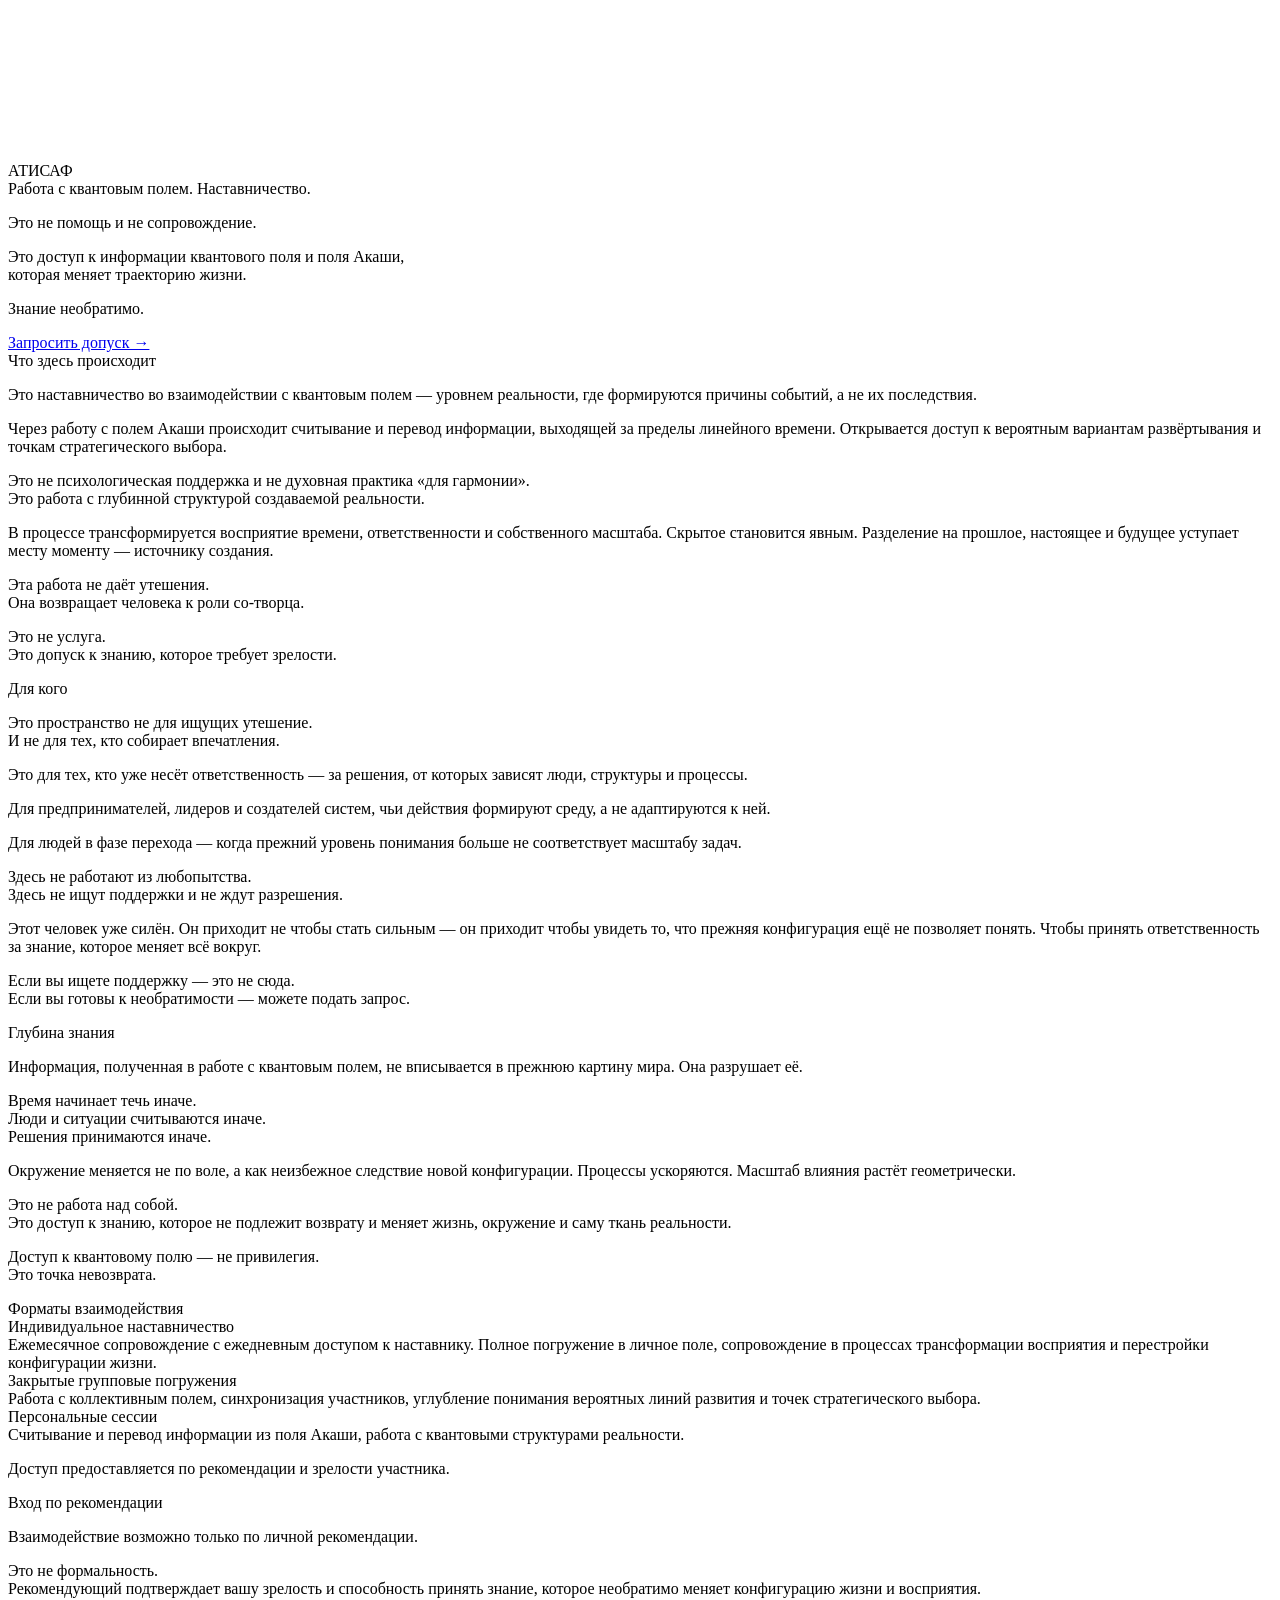
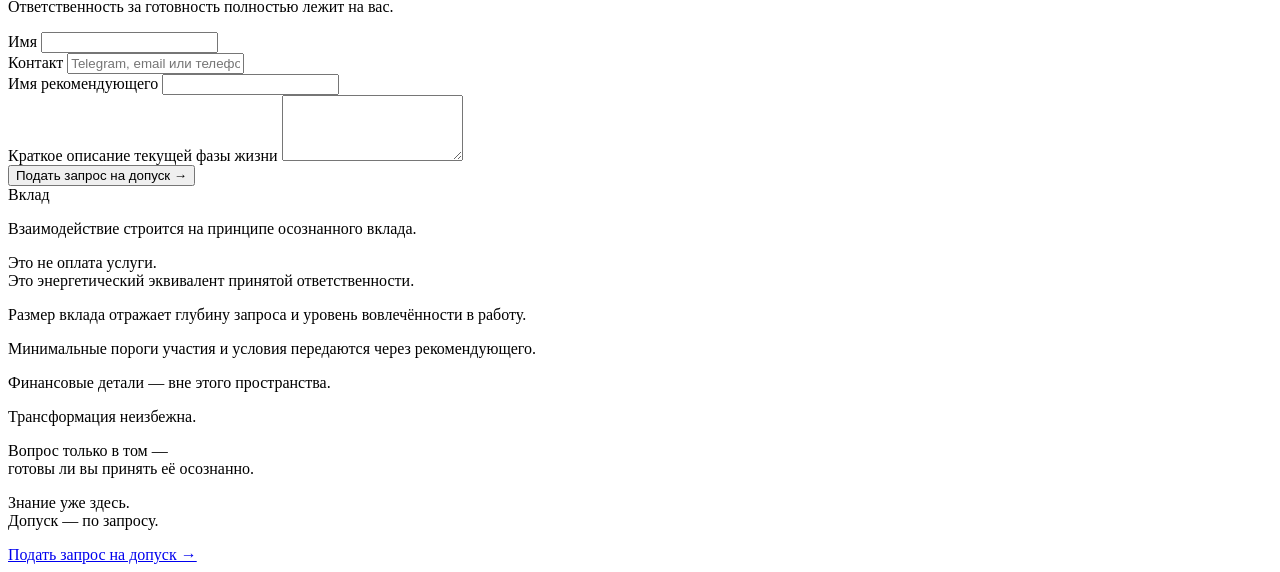
==== index.html @ 2b1f029d "Remove outdated form comment; add .gitignore to exclude CLAUDE.md, .env, config.json from repository" ====
<!DOCTYPE html>
<html lang="ru">
<head>
    <meta charset="UTF-8">
    <meta name="viewport" content="width=device-width, initial-scale=1.0">
    <meta name="description" content="Наставничество в работе с квантовым полем и полем Акаши. Квантовое сознание, трансформация личности, стратегическое наставничество. Вход по рекомендации.">
    <meta name="keywords" content="квантовое поле, поле Акаши, духовное наставничество, квантовое сознание, трансформация личности, работа с квантовой информацией">
    <meta property="og:title" content="Атисаф — Работа с квантовым полем">
    <meta property="og:description" content="Наставничество во взаимодействии с квантовым полем. Доступ к информации, которая меняет траекторию жизни. Вход по рекомендации.">
    <title>Атисаф — Работа с квантовым полем. Наставничество.</title>
    <link rel="preconnect" href="https://fonts.googleapis.com">
    <link rel="preconnect" href="https://fonts.gstatic.com" crossorigin>
    <link href="https://fonts.googleapis.com/css2?family=Cormorant+Garant:ital,wght@0,300;0,400;1,300;1,400&family=Inter:wght@300;400&display=swap" rel="stylesheet">
    <link rel="stylesheet" href="style.css">
</head>
<body>

    <!-- ══════════════════════════════════════
         СЕКЦИЯ 0: HERO
    ══════════════════════════════════════ -->
    <section id="hero">
        <canvas id="particles-canvas"></canvas>
        <div class="hero-inner">
            <div class="hero-brand fade-in">АТИСАФ</div>
            <div class="hero-tagline fade-in delay-1">Работа с квантовым полем. Наставничество.</div>
            <div class="hero-body fade-in delay-2">
                <p>Это не помощь и не сопровождение.</p>
                <p>Это доступ к информации квантового поля и поля Акаши,<br>которая меняет траекторию жизни.</p>
                <p class="hero-key">Знание необратимо.</p>
            </div>
            <a href="#recommendation" class="btn-cta fade-in delay-3">Запросить допуск →</a>
        </div>
    </section>

    <!-- ══════════════════════════════════════
         СЕКЦИЯ 1: ЧТО ЗДЕСЬ ПРОИСХОДИТ
    ══════════════════════════════════════ -->
    <section class="section" id="what">
        <div class="container">
            <div class="fade-in">
                <div class="section-label">Что здесь происходит</div>
                <div class="prose">
                    <p>Это наставничество во взаимодействии с квантовым полем — уровнем реальности, где формируются причины событий, а не их последствия.</p>
                    <p>Через работу с полем Акаши происходит считывание и перевод информации, выходящей за пределы линейного времени. Открывается доступ к вероятным вариантам развёртывания и точкам стратегического выбора.</p>
                    <p class="stmt-pair">Это не психологическая поддержка и не духовная практика «для гармонии».<br>Это работа с глубинной структурой создаваемой реальности.</p>
                    <p>В процессе трансформируется восприятие времени, ответственности и собственного масштаба. Скрытое становится явным. Разделение на прошлое, настоящее и будущее уступает месту моменту — источнику создания.</p>
                    <p class="stmt-key">Эта работа не даёт утешения.<br>Она возвращает человека к роли со-творца.</p>
                    <p class="stmt-key">Это не услуга.<br>Это допуск к знанию, которое требует зрелости.</p>
                </div>
            </div>
        </div>
    </section>

    <!-- ══════════════════════════════════════
         СЕКЦИЯ 2: ДЛЯ КОГО
    ══════════════════════════════════════ -->
    <section class="section section-alt" id="for-whom">
        <div class="container">
            <div class="fade-in">
                <div class="section-label">Для кого</div>
                <div class="prose">
                    <p class="stmt-pair">Это пространство не для ищущих утешение.<br>И не для тех, кто собирает впечатления.</p>
                    <p>Это для тех, кто уже несёт ответственность — за решения, от которых зависят люди, структуры и процессы.</p>
                    <p>Для предпринимателей, лидеров и создателей систем, чьи действия формируют среду, а не адаптируются к ней.</p>
                    <p>Для людей в фазе перехода — когда прежний уровень понимания больше не соответствует масштабу задач.</p>
                    <p class="stmt-pair">Здесь не работают из любопытства.<br>Здесь не ищут поддержки и не ждут разрешения.</p>
                    <p>Этот человек уже силён. Он приходит не чтобы стать сильным — он приходит чтобы увидеть то, что прежняя конфигурация ещё не позволяет понять. Чтобы принять ответственность за знание, которое меняет всё вокруг.</p>
                    <p class="stmt-key">Если вы ищете поддержку — это не сюда.<br>Если вы готовы к необратимости — можете подать запрос.</p>
                </div>
            </div>
        </div>
    </section>

    <!-- ══════════════════════════════════════
         СЕКЦИЯ 3: ГЛУБИНА ЗНАНИЯ
    ══════════════════════════════════════ -->
    <section class="section" id="depth">
        <div class="container">
            <div class="fade-in">
                <div class="section-label">Глубина знания</div>
                <div class="prose">
                    <p>Информация, полученная в работе с квантовым полем, не вписывается в прежнюю картину мира. Она разрушает её.</p>
                    <p class="stmt-triple">Время начинает течь иначе.<br>Люди и ситуации считываются иначе.<br>Решения принимаются иначе.</p>
                    <p>Окружение меняется не по воле, а как неизбежное следствие новой конфигурации. Процессы ускоряются. Масштаб влияния растёт геометрически.</p>
                    <p class="stmt-pair">Это не работа над собой.<br>Это доступ к знанию, которое не подлежит возврату и меняет жизнь, окружение и саму ткань реальности.</p>
                    <p class="stmt-key">Доступ к квантовому полю — не привилегия.<br>Это точка невозврата.</p>
                </div>
            </div>
        </div>
    </section>

    <!-- ══════════════════════════════════════
         СЕКЦИЯ 4: ФОРМАТЫ ВЗАИМОДЕЙСТВИЯ
    ══════════════════════════════════════ -->
    <section class="section section-alt" id="formats">
        <div class="container">
            <div class="fade-in">
                <div class="section-label">Форматы взаимодействия</div>
                <div class="formats-list">
                    <div class="format-item">
                        <div class="format-name">Индивидуальное наставничество</div>
                        <div class="format-desc">Ежемесячное сопровождение с ежедневным доступом к наставнику. Полное погружение в личное поле, сопровождение в процессах трансформации восприятия и перестройки конфигурации жизни.</div>
                    </div>
                    <div class="format-item">
                        <div class="format-name">Закрытые групповые погружения</div>
                        <div class="format-desc">Работа с коллективным полем, синхронизация участников, углубление понимания вероятных линий развития и точек стратегического выбора.</div>
                    </div>
                    <div class="format-item">
                        <div class="format-name">Персональные сессии</div>
                        <div class="format-desc">Считывание и перевод информации из поля Акаши, работа с квантовыми структурами реальности.</div>
                    </div>
                </div>
                <p class="formats-note">Доступ предоставляется по рекомендации и зрелости участника.</p>
            </div>
        </div>
    </section>

    <!-- ══════════════════════════════════════
         СЕКЦИЯ 5: ВХОД ПО РЕКОМЕНДАЦИИ
    ══════════════════════════════════════ -->
    <section class="section" id="recommendation">
        <div class="container">
            <div class="fade-in">
                <div class="section-label">Вход по рекомендации</div>
                <div class="prose form-intro">
                    <p>Взаимодействие возможно только по личной рекомендации.</p>
                    <p class="stmt-pair">Это не формальность.<br>Рекомендующий подтверждает вашу зрелость и способность принять знание, которое необратимо меняет конфигурацию жизни и восприятия.<br>Ответственность за готовность полностью лежит на вас.</p>
                </div>

                <form id="access-form" action="https://formspree.io/f/mlgwkkbw" method="POST">
                    <div class="field">
                        <label for="name">Имя</label>
                        <input type="text" id="name" name="name" required autocomplete="off">
                    </div>
                    <div class="field">
                        <label for="contact">Контакт</label>
                        <input type="text" id="contact" name="contact" placeholder="Telegram, email или телефон" required autocomplete="off">
                    </div>
                    <div class="field">
                        <label for="recommender">Имя рекомендующего</label>
                        <input type="text" id="recommender" name="recommender" required autocomplete="off">
                    </div>
                    <div class="field">
                        <label for="phase">Краткое описание текущей фазы жизни</label>
                        <textarea id="phase" name="phase" rows="4" required></textarea>
                    </div>
                    <div class="field-submit">
                        <button type="submit" class="btn-cta">Подать запрос на допуск →</button>
                    </div>
                </form>

                <div id="form-success" class="form-success" style="display:none;">
                    <p>Запрос принят.<br>Ответ будет направлен через рекомендующего.</p>
                </div>
            </div>
        </div>
    </section>

    <!-- ══════════════════════════════════════
         СЕКЦИЯ 6: ВКЛАД
    ══════════════════════════════════════ -->
    <section class="section section-alt" id="offering">
        <div class="container">
            <div class="fade-in">
                <div class="section-label">Вклад</div>
                <div class="prose">
                    <p>Взаимодействие строится на принципе осознанного вклада.</p>
                    <p class="stmt-pair">Это не оплата услуги.<br>Это энергетический эквивалент принятой ответственности.</p>
                    <p>Размер вклада отражает глубину запроса и уровень вовлечённости в работу.</p>
                    <p>Минимальные пороги участия и условия передаются через рекомендующего.</p>
                    <p class="stmt-key">Финансовые детали — вне этого пространства.</p>
                </div>
            </div>
        </div>
    </section>

    <!-- ══════════════════════════════════════
         СЕКЦИЯ 7: ФИНАЛЬНЫЙ ЭКРАН
    ══════════════════════════════════════ -->
    <section id="final">
        <div class="final-inner fade-in">
            <p class="final-title">Трансформация неизбежна.</p>
            <p class="final-sub">Вопрос только в том —<br>готовы ли вы принять её осознанно.</p>
            <p class="final-note">Знание уже здесь.<br>Допуск — по запросу.</p>
            <a href="#recommendation" class="btn-cta">Подать запрос на допуск →</a>
        </div>
    </section>

    <script src="main.js"></script>
</body>
</html>
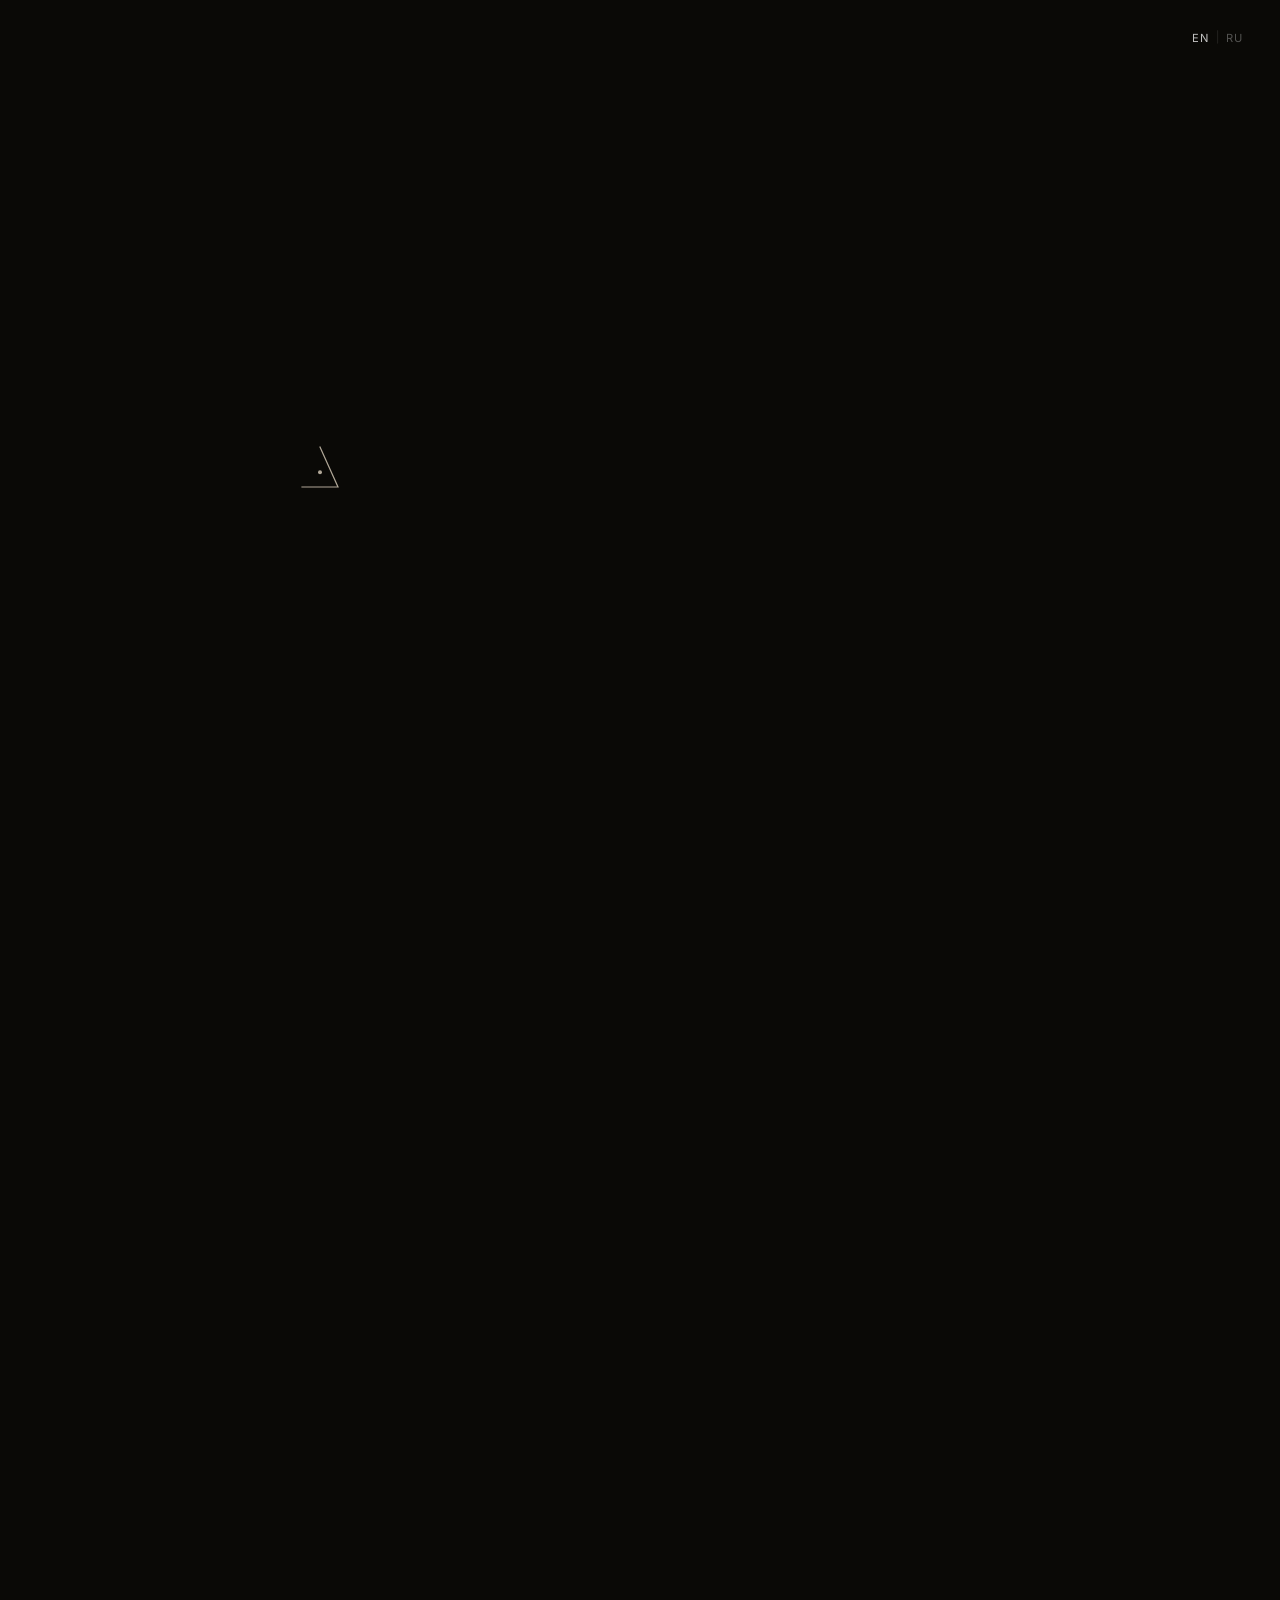
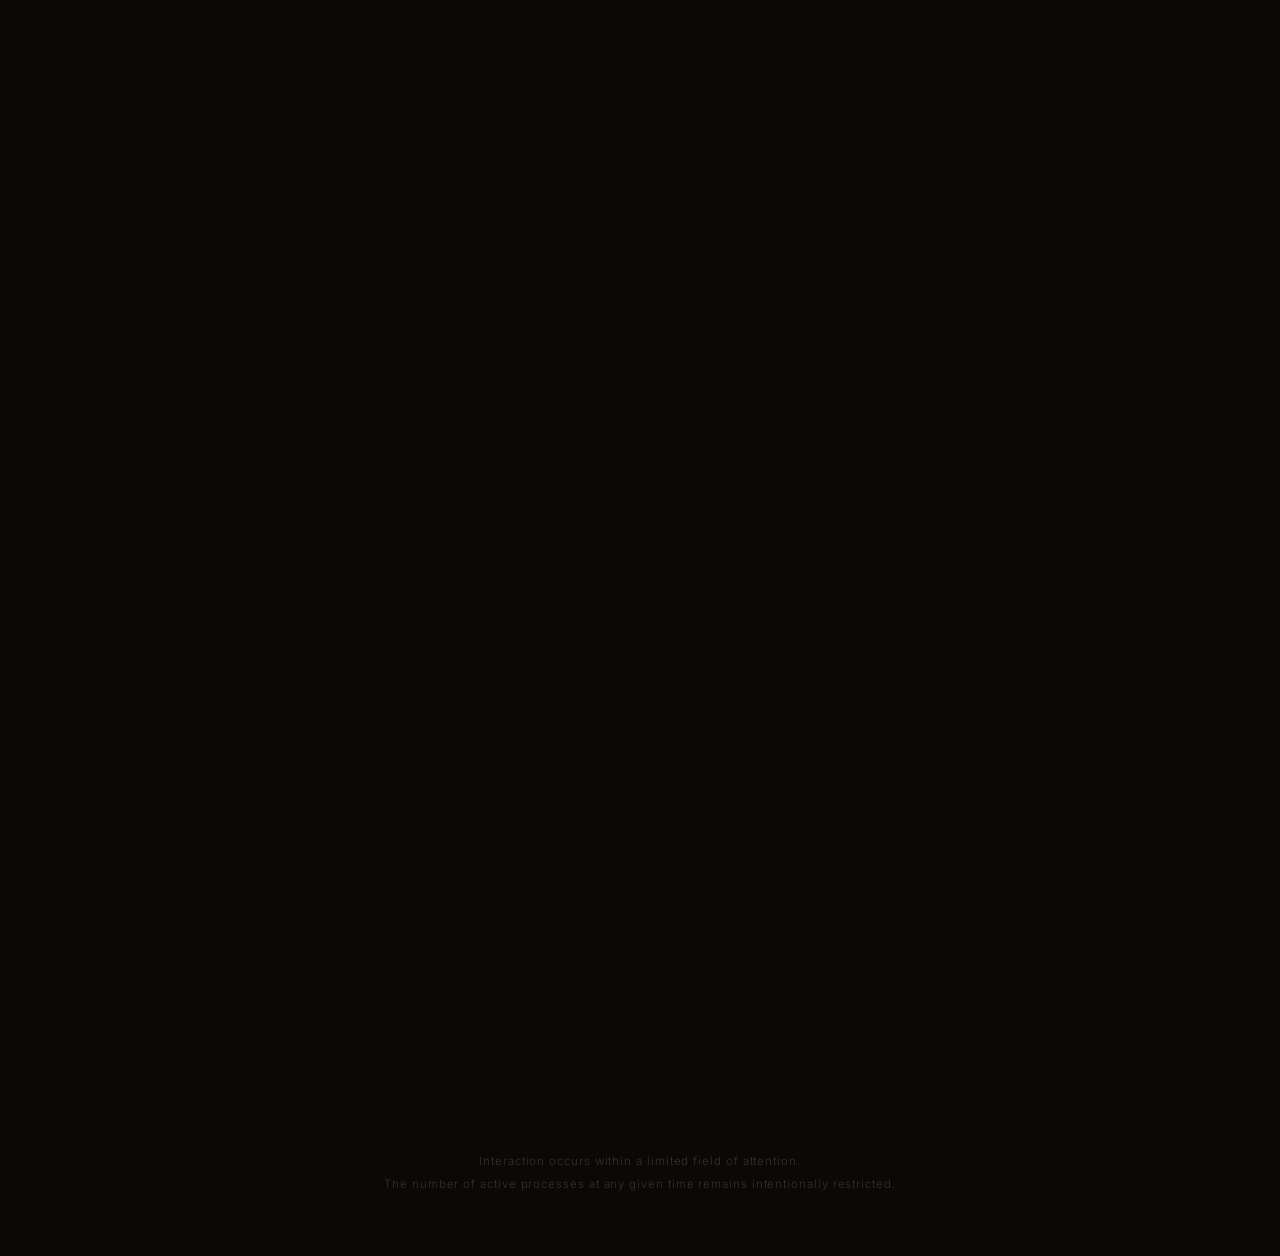
==== commit b9aab155: "Fix Core A logo orientation and position in header Co-Authored-By: Claude Opus 4.6 (1M context) <nor" ====
--- a/index.html
+++ b/index.html
@@ -1,13 +1,48 @@
 <!DOCTYPE html>
-<html lang="ru">
+<html lang="en">
 <head>
     <meta charset="UTF-8">
     <meta name="viewport" content="width=device-width, initial-scale=1.0">
-    <meta name="description" content="Наставничество в работе с квантовым полем и полем Акаши. Квантовое сознание, трансформация личности, стратегическое наставничество. Вход по рекомендации.">
-    <meta name="keywords" content="квантовое поле, поле Акаши, духовное наставничество, квантовое сознание, трансформация личности, работа с квантовой информацией">
-    <meta property="og:title" content="Атисаф — Работа с квантовым полем">
-    <meta property="og:description" content="Наставничество во взаимодействии с квантовым полем. Доступ к информации, которая меняет траекторию жизни. Вход по рекомендации.">
-    <title>Атисаф — Работа с квантовым полем. Наставничество.</title>
+    <meta name="description" content="Mentorship in working with the quantum field and Akashic field. A private space for those ready for irreversible shifts in perception, decision-making, and life direction.">
+    <meta name="keywords" content="quantum field mentorship, Akashic field, consciousness transformation, decision-making, perception, leadership">
+    <meta property="og:title" content="Mentorship in the Quantum Field">
+    <meta property="og:description" content="A private space for working with perception, decision-making, and the deeper structure of reality.">
+    <meta property="og:type" content="website">
+    <meta property="og:url" content="https://atisaf.com/">
+    <meta property="og:image" content="/og-image-en.png">
+    <meta property="og:image:width" content="1200">
+    <meta property="og:image:height" content="630">
+    <meta name="twitter:card" content="summary_large_image">
+    <meta name="twitter:image" content="/og-image-en.png">
+    <title>Quantum Field Mentorship | Akashic Records &amp; Consciousness Work</title>
+    <link rel="icon" type="image/svg+xml" href="/favicon.svg">
+    <link rel="shortcut icon" href="/favicon.svg">
+    <script type="application/ld+json">
+    {
+      "@context": "https://schema.org",
+      "@type": "Person",
+      "name": "Atisaf",
+      "description": "Mentorship in the quantum field and Akashic field, focused on consciousness transformation, perception, and decision-making.",
+      "url": "https://atisaf.com/",
+      "knowsAbout": ["Quantum Field","Akashic Records","Consciousness Transformation","Decision-Making","Perception","Leadership Development"],
+      "offers": {
+        "@type": "Service",
+        "name": "Quantum Field Mentorship",
+        "description": "Private mentorship for individuals working with perception, decision-making, and the deeper structure of reality."
+      }
+    }
+    </script>
+    <script type="application/ld+json">
+    {
+      "@context": "https://schema.org",
+      "@type": "Service",
+      "name": "Quantum Field Mentorship",
+      "provider": { "@type": "Person", "name": "Atisaf" },
+      "areaServed": "Global",
+      "serviceType": "Private Mentorship",
+      "description": "Mentorship in the quantum field and Akashic field, focused on consciousness, perception, and strategic decision-making."
+    }
+    </script>
     <link rel="preconnect" href="https://fonts.googleapis.com">
     <link rel="preconnect" href="https://fonts.gstatic.com" crossorigin>
     <link href="https://fonts.googleapis.com/css2?family=Cormorant+Garant:ital,wght@0,300;0,400;1,300;1,400&family=Inter:wght@300;400&display=swap" rel="stylesheet">
@@ -15,20 +50,35 @@
 </head>
 <body>
 
+    <div class="lang-switcher">
+      <button class="lang-btn active" data-lang="en" onclick="applyLang('en')">EN</button>
+      <span class="lang-sep">|</span>
+      <button class="lang-btn" data-lang="ru" onclick="applyLang('ru')">RU</button>
+    </div>
+
     <!-- ══════════════════════════════════════
          СЕКЦИЯ 0: HERO
     ══════════════════════════════════════ -->
     <section id="hero">
         <canvas id="particles-canvas"></canvas>
+        <div class="logo-header fade-in">
+          <svg xmlns="http://www.w3.org/2000/svg" viewBox="0 0 100 115" width="40" height="46" style="display:block">
+            <path d="M50 5 L95 105 L5 105" fill="none" stroke="#e8dcc8" stroke-width="3" stroke-linejoin="miter" stroke-linecap="square"/>
+            <circle cx="50" cy="68" r="5" fill="#e8dcc8"/>
+          </svg>
+        </div>
         <div class="hero-inner">
-            <div class="hero-brand fade-in">АТИСАФ</div>
-            <div class="hero-tagline fade-in delay-1">Работа с квантовым полем. Наставничество.</div>
+            <div class="hero-brand fade-in" data-i18n="heroBrand">ATISAF</div>
+            <h1 style="position:absolute;width:1px;height:1px;overflow:hidden;opacity:0;pointer-events:none;">
+              Mentorship in the Quantum Field, Akashic Records, and Consciousness Transformation
+            </h1>
+            <div class="hero-tagline fade-in delay-1" data-i18n="heroTagline">Mentorship in working with the quantum field, the Akashic field, and processes of consciousness transformation.</div>
             <div class="hero-body fade-in delay-2">
-                <p>Это не помощь и не сопровождение.</p>
-                <p>Это доступ к информации квантового поля и поля Акаши,<br>которая меняет траекторию жизни.</p>
-                <p class="hero-key">Знание необратимо.</p>
-            </div>
-            <a href="#recommendation" class="btn-cta fade-in delay-3">Запросить допуск →</a>
+                <p data-i18n="heroBody1">This is not therapy.<br>And not a conventional path of personal development.</p>
+                <p data-i18n="heroBody2">It is a guided interaction with a field that reshapes perception, decision-making, and the scale of your presence in the world.</p>
+                <p class="hero-key" data-i18n="heroKey">The knowledge accessed here is <em>not reversible</em>.</p>
+            </div>
+            <a href="#recommendation" class="btn-cta fade-in delay-3" data-i18n="heroCta">Request access →</a>
         </div>
     </section>
 
@@ -38,18 +88,64 @@
     <section class="section" id="what">
         <div class="container">
             <div class="fade-in">
-                <div class="section-label">Что здесь происходит</div>
+                <h2 class="section-label" data-i18n="label1">What Happens Here</h2>
                 <div class="prose">
-                    <p>Это наставничество во взаимодействии с квантовым полем — уровнем реальности, где формируются причины событий, а не их последствия.</p>
-                    <p>Через работу с полем Акаши происходит считывание и перевод информации, выходящей за пределы линейного времени. Открывается доступ к вероятным вариантам развёртывания и точкам стратегического выбора.</p>
-                    <p class="stmt-pair">Это не психологическая поддержка и не духовная практика «для гармонии».<br>Это работа с глубинной структурой создаваемой реальности.</p>
-                    <p>В процессе трансформируется восприятие времени, ответственности и собственного масштаба. Скрытое становится явным. Разделение на прошлое, настоящее и будущее уступает месту моменту — источнику создания.</p>
-                    <p class="stmt-key">Эта работа не даёт утешения.<br>Она возвращает человека к роли со-творца.</p>
-                    <p class="stmt-key">Это не услуга.<br>Это допуск к знанию, которое требует зрелости.</p>
-                </div>
-            </div>
-        </div>
-    </section>
+                    <p data-i18n="s1p1">This is mentorship in working with the quantum field — a layer of reality where causes emerge before outcomes appear.</p>
+                    <p data-i18n="s1p2">Through engagement with the Akashic field, information beyond linear time can be accessed and interpreted.</p>
+                    <p data-i18n="s1p3">This reveals potential trajectories of development and moments of precise strategic choice.</p>
+                    <p class="stmt-pair" data-i18n="s1p4">This is not psychological support and not a practice for balance or comfort.</p>
+                    <p data-i18n="s1p5">It is work with the deeper structure of reality itself.</p>
+                    <p data-i18n="s1p6">In the process, perception of time, responsibility, and personal scale begins to shift.</p>
+                    <p data-i18n="s1p7">What was unseen becomes visible.<br>The division between past, present, and future gives way to the present moment as a point of creation.</p>
+                    <p data-i18n="s1practice">This work is applied in real-time decision environments, where timing and precision determine outcomes.</p>
+                    <p class="stmt-key" data-i18n="s1key1">This work does not aim to reassure.<br>It repositions the individual as an active participant in creation.</p>
+                    <p class="stmt-key" data-i18n="s1key2">Access is not a service.<br>It is an entry into knowledge that requires readiness.</p>
+                </div>
+            </div>
+        </div>
+    </section>
+
+    <!-- ══════════════════════════════════════
+         ОРИЕНТАЦИЯ (раскрывающийся блок)
+    ══════════════════════════════════════ -->
+    <section class="section orientation-section" id="orientation">
+      <div class="container">
+        <div class="orientation-block fade-in">
+
+          <button class="orientation-toggle" data-i18n="orientToggle">Orientation (optional)</button>
+
+          <div class="orientation-content">
+
+            <div class="orientation-text">
+              <p data-i18n="orient1"></p>
+              <p data-i18n="orient2"></p>
+              <p data-i18n="orient3"></p>
+              <p data-i18n="orient4"></p>
+            </div>
+
+            <button class="orientation-deeper-toggle" data-i18n="orientDeeperBtn">Deeper layer →</button>
+
+            <div class="orientation-deeper">
+              <p data-i18n="deeper1"></p>
+              <p data-i18n="deeper2"></p>
+              <p data-i18n="deeper3"></p>
+              <p data-i18n="deeper4"></p>
+              <p data-i18n="deeper5"></p>
+              <p data-i18n="deeper6"></p>
+              <div class="deeper-cta">
+                <p data-i18n="deeperCta"></p>
+                <a href="#recommendation" data-i18n="silentCta"></a>
+              </div>
+            </div>
+
+          </div>
+        </div>
+      </div>
+    </section>
+
+    <div class="section-bridge fade-in">
+      <p data-i18n="bridgeForWhom"></p>
+    </div>
 
     <!-- ══════════════════════════════════════
          СЕКЦИЯ 2: ДЛЯ КОГО
@@ -57,15 +153,19 @@
     <section class="section section-alt" id="for-whom">
         <div class="container">
             <div class="fade-in">
-                <div class="section-label">Для кого</div>
+                <h2 class="section-label" data-i18n="label2">Who This Is For</h2>
                 <div class="prose">
-                    <p class="stmt-pair">Это пространство не для ищущих утешение.<br>И не для тех, кто собирает впечатления.</p>
-                    <p>Это для тех, кто уже несёт ответственность — за решения, от которых зависят люди, структуры и процессы.</p>
-                    <p>Для предпринимателей, лидеров и создателей систем, чьи действия формируют среду, а не адаптируются к ней.</p>
-                    <p>Для людей в фазе перехода — когда прежний уровень понимания больше не соответствует масштабу задач.</p>
-                    <p class="stmt-pair">Здесь не работают из любопытства.<br>Здесь не ищут поддержки и не ждут разрешения.</p>
-                    <p>Этот человек уже силён. Он приходит не чтобы стать сильным — он приходит чтобы увидеть то, что прежняя конфигурация ещё не позволяет понять. Чтобы принять ответственность за знание, которое меняет всё вокруг.</p>
-                    <p class="stmt-key">Если вы ищете поддержку — это не сюда.<br>Если вы готовы к необратимости — можете подать запрос.</p>
+                    <p class="stmt-pair" data-i18n="s2p1">This space is not for those seeking comfort.<br>And not for those collecting experiences.</p>
+                    <p data-i18n="s2p2">It is for individuals who already carry responsibility — for decisions that influence people, systems, and outcomes.</p>
+                    <p data-i18n="s2p3">For entrepreneurs, leaders, and system-builders whose actions shape environments rather than adapt to them.</p>
+                    <p data-i18n="s2stakes">Often operating in environments where decisions carry non-linear consequences.</p>
+                    <p data-i18n="s2p4">For those in a transition phase — when previous ways of understanding no longer match the scale of what is unfolding.</p>
+                    <p class="stmt-pair" data-i18n="s2p5">This is not a place for curiosity alone.<br>Not a place to seek support or permission.</p>
+                    <p data-i18n="s2p6">The person who comes here is already strong. They do not come to become stronger — but to access what lies beyond their current perception.</p>
+                    <p class="stmt-key" data-i18n="s2key">If you are looking for support, this is not the place.<br>If you are open to irreversible change, you may request access.</p>
+                </div>
+                <div class="silent-cta fade-in">
+                  <a href="#recommendation" data-i18n="silentCta"></a>
                 </div>
             </div>
         </div>
@@ -77,17 +177,22 @@
     <section class="section" id="depth">
         <div class="container">
             <div class="fade-in">
-                <div class="section-label">Глубина знания</div>
+                <h2 class="section-label" data-i18n="label3">Depth of Knowledge</h2>
                 <div class="prose">
-                    <p>Информация, полученная в работе с квантовым полем, не вписывается в прежнюю картину мира. Она разрушает её.</p>
-                    <p class="stmt-triple">Время начинает течь иначе.<br>Люди и ситуации считываются иначе.<br>Решения принимаются иначе.</p>
-                    <p>Окружение меняется не по воле, а как неизбежное следствие новой конфигурации. Процессы ускоряются. Масштаб влияния растёт геометрически.</p>
-                    <p class="stmt-pair">Это не работа над собой.<br>Это доступ к знанию, которое не подлежит возврату и меняет жизнь, окружение и саму ткань реальности.</p>
-                    <p class="stmt-key">Доступ к квантовому полю — не привилегия.<br>Это точка невозврата.</p>
-                </div>
-            </div>
-        </div>
-    </section>
+                    <p data-i18n="s3p1">The information accessed through the quantum field does not integrate into an existing worldview. It transforms it.</p>
+                    <p class="stmt-triple" data-i18n="s3triple">Time is perceived differently.<br>People and situations are understood differently.<br>Decisions are made from a different level of clarity.</p>
+                    <p data-i18n="s3p2">The environment begins to shift — not by force, but as a natural consequence of a new internal configuration.</p>
+                    <p data-i18n="s3p3">Processes accelerate. The scale of influence expands.</p>
+                    <p class="stmt-pair" data-i18n="s3p4">This is not self-improvement.<br>It is access to knowledge that changes perception, life direction, and the structure through which reality is experienced.</p>
+                    <p class="stmt-key" data-i18n="s3key">Access to the quantum field is not a privilege.<br>It is a <em>point of no return</em>, recognized only after it has been crossed.</p>
+                </div>
+            </div>
+        </div>
+    </section>
+
+    <div class="section-bridge fade-in">
+      <p data-i18n="bridgeAfterDepth"></p>
+    </div>
 
     <!-- ══════════════════════════════════════
          СЕКЦИЯ 4: ФОРМАТЫ ВЗАИМОДЕЙСТВИЯ
@@ -95,22 +200,22 @@
     <section class="section section-alt" id="formats">
         <div class="container">
             <div class="fade-in">
-                <div class="section-label">Форматы взаимодействия</div>
+                <h2 class="section-label" data-i18n="label4">Formats of Interaction</h2>
                 <div class="formats-list">
                     <div class="format-item">
-                        <div class="format-name">Индивидуальное наставничество</div>
-                        <div class="format-desc">Ежемесячное сопровождение с ежедневным доступом к наставнику. Полное погружение в личное поле, сопровождение в процессах трансформации восприятия и перестройки конфигурации жизни.</div>
+                        <h3 class="format-name" data-i18n="format1name">Individual Mentorship</h3>
+                        <div class="format-desc" data-i18n="format1desc">Ongoing monthly guidance with direct access. Deep immersion into your personal field, with support in transforming perception and reconfiguring life structure.</div>
                     </div>
                     <div class="format-item">
-                        <div class="format-name">Закрытые групповые погружения</div>
-                        <div class="format-desc">Работа с коллективным полем, синхронизация участников, углубление понимания вероятных линий развития и точек стратегического выбора.</div>
+                        <h3 class="format-name" data-i18n="format2name">Closed Group Immersions</h3>
+                        <div class="format-desc" data-i18n="format2desc">Work within a shared field. Alignment of participants and deeper awareness of possible trajectories and strategic choices.</div>
                     </div>
                     <div class="format-item">
-                        <div class="format-name">Персональные сессии</div>
-                        <div class="format-desc">Считывание и перевод информации из поля Акаши, работа с квантовыми структурами реальности.</div>
-                    </div>
-                </div>
-                <p class="formats-note">Доступ предоставляется по рекомендации и зрелости участника.</p>
+                        <h3 class="format-name" data-i18n="format3name">Private Sessions</h3>
+                        <div class="format-desc" data-i18n="format3desc">Accessing and translating information from the Akashic field, working with underlying patterns of reality.</div>
+                    </div>
+                </div>
+                <p class="formats-note" data-i18n="formatsNote">Access is offered based on recommendation and readiness.</p>
             </div>
         </div>
     </section>
@@ -121,36 +226,37 @@
     <section class="section" id="recommendation">
         <div class="container">
             <div class="fade-in">
-                <div class="section-label">Вход по рекомендации</div>
+                <h2 class="section-label" data-i18n="label5">Access by Recommendation</h2>
                 <div class="prose form-intro">
-                    <p>Взаимодействие возможно только по личной рекомендации.</p>
-                    <p class="stmt-pair">Это не формальность.<br>Рекомендующий подтверждает вашу зрелость и способность принять знание, которое необратимо меняет конфигурацию жизни и восприятия.<br>Ответственность за готовность полностью лежит на вас.</p>
+                    <p data-i18n="s5p1">Interaction takes place through personal recommendation.</p>
+                    <p class="stmt-pair" data-i18n="s5p2">This is not a formality.<br>The person recommending you confirms your readiness for knowledge that reshapes perception and direction.<br>Responsibility for readiness remains yours.</p>
+                    <p data-i18n="s5p3">Recommendations emerge through existing interactions, not by request.</p>
                 </div>
 
                 <form id="access-form" action="https://formspree.io/f/mlgwkkbw" method="POST">
                     <div class="field">
-                        <label for="name">Имя</label>
-                        <input type="text" id="name" name="name" required autocomplete="off">
-                    </div>
-                    <div class="field">
-                        <label for="contact">Контакт</label>
-                        <input type="text" id="contact" name="contact" placeholder="Telegram, email или телефон" required autocomplete="off">
-                    </div>
-                    <div class="field">
-                        <label for="recommender">Имя рекомендующего</label>
-                        <input type="text" id="recommender" name="recommender" required autocomplete="off">
-                    </div>
-                    <div class="field">
-                        <label for="phase">Краткое описание текущей фазы жизни</label>
-                        <textarea id="phase" name="phase" rows="4" required></textarea>
+                        <label for="name" data-i18n-label="fieldName">Name</label>
+                        <input type="text" id="name" name="name" placeholder="Your name" data-i18n-placeholder="placeholderName" required autocomplete="off">
+                    </div>
+                    <div class="field">
+                        <label for="contact" data-i18n-label="fieldContact">Contact</label>
+                        <input type="text" id="contact" name="contact" placeholder="Telegram, email, or phone" data-i18n-placeholder="placeholderContact" required autocomplete="off">
+                    </div>
+                    <div class="field">
+                        <label for="recommender" data-i18n-label="fieldRecommender">Name of referring person</label>
+                        <input type="text" id="recommender" name="recommender" placeholder="Name of the person referring you" data-i18n-placeholder="placeholderRecommender" required autocomplete="off">
+                    </div>
+                    <div class="field">
+                        <label for="phase" data-i18n-label="fieldPhase">Current phase of life</label>
+                        <textarea id="phase" name="phase" rows="4" placeholder="Where you are now. What brought you here." data-i18n-placeholder="placeholderPhase" required></textarea>
                     </div>
                     <div class="field-submit">
-                        <button type="submit" class="btn-cta">Подать запрос на допуск →</button>
+                        <button type="submit" class="btn-cta" data-i18n="btnSubmit"><em>Request access</em> →</button>
                     </div>
                 </form>
 
                 <div id="form-success" class="form-success" style="display:none;">
-                    <p>Запрос принят.<br>Ответ будет направлен через рекомендующего.</p>
+                    <p data-i18n="formSuccess">Request received.<br>Further interaction depends on alignment and will follow where appropriate.</p>
                 </div>
             </div>
         </div>
@@ -162,30 +268,89 @@
     <section class="section section-alt" id="offering">
         <div class="container">
             <div class="fade-in">
-                <div class="section-label">Вклад</div>
+                <h2 class="section-label" data-i18n="label6">Contribution</h2>
                 <div class="prose">
-                    <p>Взаимодействие строится на принципе осознанного вклада.</p>
-                    <p class="stmt-pair">Это не оплата услуги.<br>Это энергетический эквивалент принятой ответственности.</p>
-                    <p>Размер вклада отражает глубину запроса и уровень вовлечённости в работу.</p>
-                    <p>Минимальные пороги участия и условия передаются через рекомендующего.</p>
-                    <p class="stmt-key">Финансовые детали — вне этого пространства.</p>
-                </div>
-            </div>
-        </div>
-    </section>
-
-    <!-- ══════════════════════════════════════
-         СЕКЦИЯ 7: ФИНАЛЬНЫЙ ЭКРАН
+                    <p data-i18n="s6p1">The interaction is based on the principle of conscious contribution.</p>
+                    <p class="stmt-pair" data-i18n="s6p2">This is not a transactional exchange.<br>It reflects the level of responsibility and depth of engagement in the process.</p>
+                    <p data-i18n="s6p3">The form and level of contribution are communicated through recommendation.</p>
+                    <p class="stmt-key" data-i18n="s6key">Financial details remain outside this space.</p>
+                    <p data-i18n="s6final">Misalignment in contribution reflects as misalignment in process.</p>
+                </div>
+            </div>
+        </div>
+    </section>
+
+    <!-- ══════════════════════════════════════
+         СЕКЦИЯ 7: ЕСЛИ У ВАС НЕТ РЕКОМЕНДАЦИИ
+    ══════════════════════════════════════ -->
+    <section class="section" id="no-recommendation">
+        <div class="container">
+            <div class="fade-in">
+                <h2 class="section-label" data-i18n="label7">If You Do Not Have a Recommendation</h2>
+                <div class="prose form-intro">
+                    <p data-i18n="s7p1">Not everyone arrives through direct referral.</p>
+                    <p class="stmt-pair" data-i18n="s7p2">In certain cases, an initial interaction may take place<br>to understand readiness and the appropriate path forward.</p>
+                    <p data-i18n="s7p3">This is not an alternative to recommendation.<br>It is an initial orientation within the process.</p>
+                    <p data-i18n="s7p4">Describe your current phase, level of responsibility, and the nature of your request.</p>
+                    <p class="stmt-key" data-i18n="s7key">If there is alignment, you will receive a response.</p>
+                    <p class="orientation-note" data-i18n="s7note">Recommendations are formed through already existing interactions.</p>
+                </div>
+
+                <form id="orientation-form" action="https://formspree.io/f/mlgwkkbw" method="POST">
+                    <input type="hidden" name="_subject" value="Запрос на ориентацию (без рекомендации)">
+                    <div class="field">
+                        <label for="or-name" data-i18n-label="fieldName">Name</label>
+                        <input type="text" id="or-name" name="name" required autocomplete="off" placeholder="Your name" data-i18n-placeholder="placeholderName">
+                    </div>
+                    <div class="field">
+                        <label for="or-contact" data-i18n-label="fieldContact">Contact</label>
+                        <input type="text" id="or-contact" name="contact" required autocomplete="off" placeholder="Telegram, email, or phone" data-i18n-placeholder="placeholderContact">
+                    </div>
+                    <div class="field">
+                        <label for="or-scope" data-i18n-label="fieldScope">Sphere / scale of responsibility</label>
+                        <input type="text" id="or-scope" name="scope" required autocomplete="off" placeholder="Your field and the scale of what you hold" data-i18n-placeholder="placeholderScope">
+                    </div>
+                    <div class="field">
+                        <label for="or-situation" data-i18n-label="fieldSituation">Brief description of your situation</label>
+                        <textarea id="or-situation" name="situation" rows="4" required placeholder="What is happening. What brought you to this point." data-i18n-placeholder="placeholderSituation"></textarea>
+                    </div>
+                    <div class="field-submit">
+                        <button type="submit" class="btn-orientation" data-i18n="btnOrientation">Submit request →</button>
+                    </div>
+                </form>
+
+                <div id="orientation-success" class="form-success" style="display:none;">
+                    <p data-i18n="orientationSuccess">Your request has been received.<br>If there is alignment, you will hear back.</p>
+                </div>
+            </div>
+        </div>
+    </section>
+
+    <!-- ══════════════════════════════════════
+         СЕКЦИЯ 8: ФИНАЛЬНЫЙ ЭКРАН
     ══════════════════════════════════════ -->
     <section id="final">
         <div class="final-inner fade-in">
-            <p class="final-title">Трансформация неизбежна.</p>
-            <p class="final-sub">Вопрос только в том —<br>готовы ли вы принять её осознанно.</p>
-            <p class="final-note">Знание уже здесь.<br>Допуск — по запросу.</p>
-            <a href="#recommendation" class="btn-cta">Подать запрос на допуск →</a>
-        </div>
-    </section>
-
+            <div class="logo-seal fade-in">
+              <svg xmlns="http://www.w3.org/2000/svg" viewBox="0 0 100 110" width="28" height="32">
+                <path d="M50 6 L94 98 L6 98" fill="none" stroke="rgba(232,220,200,0.35)" stroke-width="2.8" stroke-linejoin="miter" stroke-linecap="square"/>
+                <circle cx="50" cy="63" r="5" fill="rgba(232,220,200,0.35)"/>
+              </svg>
+            </div>
+            <p class="final-title" data-i18n="finalTitle">Transformation is inevitable.</p>
+            <p class="final-sub" data-i18n="finalSub">The only question is —<br>whether it is conscious.</p>
+            <p class="final-extra" data-i18n="finalExtra">Not everyone recognizes the moment when it begins.</p>
+            <p class="final-note" data-i18n="finalNote">The knowledge is already present.<br>Access begins with a request.</p>
+            <p class="final-signal fade-in" data-i18n="finalSignal"></p>
+            <a href="#recommendation" class="btn-cta" data-i18n="finalCta">Request access →</a>
+        </div>
+    </section>
+
+    <div class="authority-signal">
+      <p data-i18n="authorityLine1">Interaction occurs within a limited field of attention.</p>
+      <p data-i18n="authorityLine2">The number of active processes at any given time remains intentionally restricted.</p>
+    </div>
     <script src="main.js"></script>
+    <script src="i18n.js"></script>
 </body>
 </html>
--- a/style.css
+++ b/style.css
@@ -0,0 +1,723 @@
+/* ============================================================
+   АТИСАФ — style.css
+   Дизайн-концепция «Поле» | Тёмный минимализм
+   ============================================================ */
+
+:root {
+    --bg:        #0A0906;
+    --bg-alt:    #0F0D0B;
+    --text:      #F0EAE0;
+    --accent:    #A08B5A;
+    --muted:     rgba(240, 234, 224, 0.4);
+    --line:      #2A2520;
+    --serif:     'Cormorant Garant', Georgia, serif;
+    --sans:      'Inter', system-ui, sans-serif;
+}
+
+/* ── RESET ─────────────────────────────────── */
+*, *::before, *::after {
+    box-sizing: border-box;
+    margin: 0;
+    padding: 0;
+}
+
+html {
+    scroll-behavior: smooth;
+}
+
+body {
+    background-color: var(--bg);
+    color: var(--text);
+    font-family: var(--sans);
+    font-weight: 300;
+    font-size: 16px;
+    line-height: 1.75;
+    -webkit-font-smoothing: antialiased;
+    -moz-osx-font-smoothing: grayscale;
+}
+
+/* ── SCROLLBAR ──────────────────────────────── */
+::-webkit-scrollbar { width: 3px; }
+::-webkit-scrollbar-track { background: var(--bg); }
+::-webkit-scrollbar-thumb { background: var(--line); }
+
+/* ── LAYOUT ─────────────────────────────────── */
+.container {
+    max-width: 640px;
+    margin: 0 auto;
+    padding: 0 40px;
+}
+
+.section {
+    padding: 120px 0;
+}
+
+.section-alt {
+    background-color: var(--bg-alt);
+}
+
+/* ── SECTION LABEL ──────────────────────────── */
+.section-label {
+    font-family: var(--sans);
+    font-size: 10px;
+    font-weight: 400;
+    letter-spacing: 0.38em;
+    text-transform: uppercase;
+    color: var(--accent);
+    margin-bottom: 56px;
+}
+
+/* ── PROSE TEXT ─────────────────────────────── */
+.prose p {
+    font-size: 15px;
+    font-weight: 300;
+    line-height: 1.95;
+    color: var(--text);
+    opacity: 0.78;
+    margin-bottom: 32px;
+}
+
+.prose p:last-child {
+    margin-bottom: 0;
+}
+
+/* Contrast pairs: "Это не X. / Это Y." */
+.stmt-pair {
+    opacity: 0.9 !important;
+}
+
+/* Triple rhythm in italics */
+.stmt-triple {
+    font-family: var(--serif) !important;
+    font-style: italic !important;
+    font-size: 21px !important;
+    line-height: 1.75 !important;
+    opacity: 1 !important;
+    color: var(--text) !important;
+    letter-spacing: 0.01em;
+}
+
+/* Key declarations */
+.stmt-key {
+    font-family: var(--serif) !important;
+    font-style: italic !important;
+    font-size: 19px !important;
+    line-height: 1.7 !important;
+    opacity: 1 !important;
+    color: var(--text) !important;
+    letter-spacing: 0.02em;
+}
+
+/* ══════════════════════════════════════════════
+   HERO
+══════════════════════════════════════════════ */
+#hero {
+    position: relative;
+    min-height: 100vh;
+    display: flex;
+    align-items: center;
+    justify-content: center;
+    overflow: hidden;
+    text-align: center;
+}
+
+#particles-canvas {
+    position: absolute;
+    inset: 0;
+    z-index: 0;
+}
+
+.hero-inner {
+    position: relative;
+    z-index: 1;
+    max-width: 640px;
+    padding: 80px 40px;
+}
+
+.hero-brand {
+    font-family: var(--serif);
+    font-weight: 300;
+    font-size: clamp(54px, 13vw, 112px);
+    letter-spacing: 0.42em;
+    color: var(--text);
+    margin-bottom: 36px;
+    line-height: 1;
+}
+
+.hero-tagline {
+    font-family: var(--serif);
+    font-weight: 300;
+    font-size: clamp(11px, 1.6vw, 14px);
+    letter-spacing: 0.22em;
+    text-transform: uppercase;
+    color: var(--accent);
+    margin-bottom: 68px;
+}
+
+.hero-body {
+    margin-bottom: 72px;
+}
+
+.hero-body p {
+    font-size: 15px;
+    font-weight: 300;
+    color: var(--text);
+    opacity: 0.7;
+    margin-bottom: 18px;
+    line-height: 1.9;
+}
+
+.hero-key {
+    font-family: var(--serif) !important;
+    font-style: italic !important;
+    font-size: 22px !important;
+    opacity: 1 !important;
+    margin-top: 44px !important;
+    color: var(--text) !important;
+    letter-spacing: 0.04em;
+}
+
+/* ══════════════════════════════════════════════
+   CTA BUTTON
+══════════════════════════════════════════════ */
+.btn-cta {
+    display: inline-block;
+    font-family: var(--sans);
+    font-size: 11px;
+    font-weight: 300;
+    letter-spacing: 0.26em;
+    text-transform: uppercase;
+    color: var(--text);
+    text-decoration: none;
+    padding-bottom: 10px;
+    border-bottom: 1px solid rgba(160, 139, 90, 0.45);
+    transition: border-color 0.5s ease;
+    cursor: pointer;
+    background: none;
+    border-top: none;
+    border-left: none;
+    border-right: none;
+    outline: none;
+}
+
+.btn-cta:hover {
+    border-bottom-color: var(--accent);
+}
+
+button.btn-cta {
+    padding: 0;
+    padding-bottom: 10px;
+}
+
+/* ══════════════════════════════════════════════
+   FORMATS
+══════════════════════════════════════════════ */
+.formats-list {
+    margin-bottom: 48px;
+}
+
+.format-item {
+    padding: 40px 0;
+    border-bottom: 1px solid var(--line);
+}
+
+.format-item:first-child {
+    border-top: 1px solid var(--line);
+}
+
+.format-name {
+    font-family: var(--serif);
+    font-weight: 400;
+    font-size: 20px;
+    letter-spacing: 0.03em;
+    color: var(--text);
+    margin-bottom: 16px;
+}
+
+.format-desc {
+    font-size: 14px;
+    font-weight: 300;
+    line-height: 1.9;
+    color: var(--text);
+    opacity: 0.6;
+}
+
+.formats-note {
+    font-size: 11px;
+    font-weight: 300;
+    letter-spacing: 0.15em;
+    color: var(--accent);
+    opacity: 0.85;
+}
+
+/* ══════════════════════════════════════════════
+   FORM
+══════════════════════════════════════════════ */
+.form-intro {
+    margin-bottom: 56px;
+}
+
+#access-form {
+    display: flex;
+    flex-direction: column;
+    gap: 40px;
+}
+
+.field {
+    display: flex;
+    flex-direction: column;
+    gap: 12px;
+}
+
+.field label {
+    font-size: 10px;
+    font-weight: 400;
+    letter-spacing: 0.3em;
+    text-transform: uppercase;
+    color: var(--accent);
+}
+
+.field input,
+.field textarea {
+    background: transparent;
+    border: none;
+    border-bottom: 1px solid var(--line);
+    color: var(--text);
+    font-family: var(--sans);
+    font-size: 14px;
+    font-weight: 300;
+    padding: 14px 0;
+    outline: none;
+    width: 100%;
+    transition: border-color 0.35s ease;
+    caret-color: var(--accent);
+}
+
+.field input::placeholder,
+.field textarea::placeholder {
+    color: var(--muted);
+    font-size: 13px;
+}
+
+.field input:focus,
+.field textarea:focus {
+    border-bottom-color: var(--accent);
+}
+
+.field textarea {
+    resize: none;
+    line-height: 1.75;
+    min-height: 80px;
+}
+
+.field-submit {
+    padding-top: 8px;
+}
+
+.form-success {
+    margin-top: 56px;
+    padding-top: 56px;
+    border-top: 1px solid var(--line);
+}
+
+.form-success p {
+    font-family: var(--serif);
+    font-style: italic;
+    font-size: 22px;
+    line-height: 1.7;
+    color: var(--text);
+    opacity: 0.75;
+}
+
+/* ══════════════════════════════════════════════
+   FINAL SECTION
+══════════════════════════════════════════════ */
+#final {
+    min-height: 85vh;
+    display: flex;
+    align-items: center;
+    justify-content: center;
+    text-align: center;
+    padding: 120px 40px;
+}
+
+.final-inner {
+    max-width: 560px;
+}
+
+.final-title {
+    font-family: var(--serif);
+    font-weight: 300;
+    font-size: clamp(34px, 6vw, 60px);
+    letter-spacing: 0.04em;
+    color: var(--text);
+    margin-bottom: 44px;
+    line-height: 1.15;
+}
+
+.final-sub {
+    font-size: 15px;
+    font-weight: 300;
+    color: var(--text);
+    opacity: 0.65;
+    line-height: 1.9;
+    margin-bottom: 44px;
+}
+
+.final-note {
+    font-family: var(--serif);
+    font-style: italic;
+    font-size: 19px;
+    color: var(--text);
+    opacity: 0.55;
+    line-height: 1.75;
+    margin-bottom: 60px;
+}
+
+/* ══════════════════════════════════════════════
+   FADE-IN ANIMATION
+══════════════════════════════════════════════ */
+.fade-in {
+    opacity: 0;
+    transform: translateY(28px);
+    transition: opacity 1s ease, transform 1s ease;
+}
+
+.fade-in.delay-1 { transition-delay: 0.25s; }
+.fade-in.delay-2 { transition-delay: 0.5s; }
+.fade-in.delay-3 { transition-delay: 0.75s; }
+
+.fade-in.visible {
+    opacity: 1;
+    transform: translateY(0);
+}
+
+/* ══════════════════════════════════════════════
+   RESPONSIVE
+══════════════════════════════════════════════ */
+/* ── Блок ориентации (без рекомендации) ── */
+#no-recommendation {
+    opacity: 0.9;
+}
+
+.orientation-note {
+    font-size: 0.82em;
+    letter-spacing: 0.08em;
+    color: rgba(255,255,255,0.35);
+    margin-top: 2em;
+    font-style: italic;
+}
+
+.btn-orientation {
+    background: transparent;
+    border: none;
+    border-bottom: 1px solid rgba(255,255,255,0.3);
+    color: rgba(255,255,255,0.55);
+    font-family: inherit;
+    font-size: 0.78em;
+    letter-spacing: 0.14em;
+    text-transform: uppercase;
+    padding: 0.3em 0;
+    cursor: pointer;
+    transition: color 0.3s, border-color 0.3s;
+}
+
+.btn-orientation:hover {
+    color: rgba(255,255,255,0.85);
+    border-color: rgba(255,255,255,0.6);
+}
+
+#orientation-form {
+    display: flex;
+    flex-direction: column;
+    gap: 40px;
+}
+
+@media (max-width: 640px) {
+    .section {
+        padding: 80px 0;
+    }
+    .container {
+        padding: 0 24px;
+    }
+    #final {
+        padding: 80px 24px;
+    }
+    .hero-inner {
+        padding: 80px 24px;
+    }
+    .hero-brand {
+        letter-spacing: 0.28em;
+    }
+    .stmt-triple {
+        font-size: 18px !important;
+    }
+    .stmt-key {
+        font-size: 17px !important;
+    }
+}
+
+/* ══════════════════════════════════════════════
+   LANGUAGE SWITCHER
+══════════════════════════════════════════════ */
+.lang-switcher {
+    position: fixed;
+    top: 28px;
+    right: 36px;
+    z-index: 100;
+    display: flex;
+    align-items: center;
+    gap: 6px;
+}
+.lang-btn {
+    background: none;
+    border: none;
+    color: rgba(255,255,255,0.3);
+    font-family: inherit;
+    font-size: 0.7em;
+    letter-spacing: 0.14em;
+    cursor: pointer;
+    padding: 0;
+    transition: color 0.3s;
+}
+.lang-btn:hover { color: rgba(255,255,255,0.7); }
+.lang-btn.active { color: rgba(255,255,255,0.75); }
+.lang-sep { color: rgba(255,255,255,0.15); font-size: 0.7em; }
+
+/* ══════════════════════════════════════════════
+   DEPTH SECTION NARROW
+══════════════════════════════════════════════ */
+#depth .container { max-width: 600px; margin: 0 auto; }
+
+/* ══════════════════════════════════════════════
+   FINAL EXTRA
+══════════════════════════════════════════════ */
+.final-extra {
+    font-size: 0.85em;
+    letter-spacing: 0.04em;
+    color: rgba(255,255,255,0.3);
+    margin-top: 1.5em;
+    font-style: italic;
+}
+
+/* ══════════════════════════════════════════════
+   AUTHORITY SIGNAL
+══════════════════════════════════════════════ */
+.authority-signal {
+    text-align: center;
+    padding: 40px 24px 60px;
+    opacity: 0.18;
+    font-size: 0.72em;
+    letter-spacing: 0.08em;
+    line-height: 2;
+}
+
+/* ══════════════════════════════════════════════
+   ORIENTATION BLOCK
+══════════════════════════════════════════════ */
+.orientation-section { padding: 60px 0; }
+
+.orientation-toggle,
+.orientation-deeper-toggle {
+    background: none;
+    border: none;
+    color: rgba(255,255,255,0.3);
+    font-family: inherit;
+    font-size: 0.72em;
+    letter-spacing: 0.14em;
+    text-transform: uppercase;
+    cursor: pointer;
+    padding: 0;
+    display: block;
+    transition: color 0.3s;
+}
+
+.orientation-toggle:hover,
+.orientation-deeper-toggle:hover {
+    color: rgba(255,255,255,0.6);
+}
+
+.orientation-content {
+    max-height: 0;
+    overflow: hidden;
+    opacity: 0;
+    transition: max-height 0.7s ease, opacity 0.5s ease;
+}
+
+.orientation-block.open .orientation-content {
+    max-height: 2000px;
+    opacity: 1;
+}
+
+.orientation-text p {
+    color: rgba(255,255,255,0.45);
+    font-size: 0.92em;
+    line-height: 2;
+    margin: 20px 0;
+    letter-spacing: 0.02em;
+}
+
+.orientation-deeper-toggle {
+    margin-top: 32px;
+    margin-bottom: 0;
+    color: rgba(255,255,255,0.2);
+}
+
+.orientation-deeper {
+    max-height: 0;
+    overflow: hidden;
+    opacity: 0;
+    transition: max-height 0.8s ease, opacity 0.6s ease;
+    margin-top: 0;
+}
+
+.orientation-deeper.open {
+    max-height: 2000px;
+    opacity: 1;
+    margin-top: 32px;
+}
+
+.orientation-deeper p {
+    color: rgba(168,168,179,0.7);
+    font-size: 0.86em;
+    line-height: 2.1;
+    margin: 18px 0;
+    letter-spacing: 0.02em;
+}
+
+/* ══════════════════════════════════════════════
+   MICRO-BRIDGES & SILENT CTAs
+══════════════════════════════════════════════ */
+.section-bridge {
+    text-align: center;
+    padding: 20px 24px 0;
+}
+
+.section-bridge p {
+    color: rgba(255,255,255,0.22);
+    font-size: 0.8em;
+    letter-spacing: 0.1em;
+    font-style: italic;
+    line-height: 1.8;
+}
+
+.silent-cta {
+    text-align: center;
+    padding: 40px 0 0;
+}
+
+.silent-cta a,
+.deeper-cta a {
+    color: rgba(255,255,255,0.2);
+    text-decoration: none;
+    font-size: 0.72em;
+    letter-spacing: 0.18em;
+    text-transform: uppercase;
+    border-bottom: 1px solid rgba(255,255,255,0.1);
+    padding-bottom: 2px;
+    transition: color 0.3s, border-color 0.3s;
+}
+
+.silent-cta a:hover,
+.deeper-cta a:hover {
+    color: rgba(255,255,255,0.5);
+    border-color: rgba(255,255,255,0.3);
+}
+
+.deeper-cta {
+    margin-top: 32px;
+    padding-top: 24px;
+    border-top: 1px solid rgba(255,255,255,0.05);
+    text-align: center;
+}
+
+.deeper-cta p {
+    color: rgba(255,255,255,0.25);
+    font-size: 0.82em;
+    font-style: italic;
+    margin-bottom: 16px;
+    letter-spacing: 0.03em;
+    line-height: 1.8;
+}
+
+.final-signal {
+    color: rgba(255,255,255,0.25);
+    font-size: 0.82em;
+    font-style: italic;
+    letter-spacing: 0.04em;
+    margin-bottom: 32px;
+}
+
+/* ══════════════════════════════════════════════
+   UX MESSAGE (behavioural triggers)
+══════════════════════════════════════════════ */
+.ux-message {
+    position: fixed;
+    bottom: 36px;
+    left: 36px;
+    max-width: 300px;
+    background: rgba(8,8,10,0.92);
+    border: 1px solid rgba(255,255,255,0.07);
+    padding: 18px 22px;
+    color: rgba(255,255,255,0.55);
+    font-size: 0.78em;
+    line-height: 1.75;
+    letter-spacing: 0.03em;
+    opacity: 0;
+    transform: translateY(12px);
+    transition: opacity 0.5s ease, transform 0.5s ease;
+    z-index: 200;
+    pointer-events: auto;
+}
+
+.ux-message.visible {
+    opacity: 1;
+    transform: translateY(0);
+}
+
+.ux-message p { margin: 0 0 8px; }
+
+.ux-message a {
+    color: rgba(255,255,255,0.35);
+    text-decoration: none;
+    font-size: 0.9em;
+    letter-spacing: 0.12em;
+    text-transform: uppercase;
+    border-bottom: 1px solid rgba(255,255,255,0.15);
+    padding-bottom: 1px;
+    transition: color 0.3s;
+}
+
+.ux-message a:hover { color: rgba(255,255,255,0.7); }
+
+@media (max-width: 640px) {
+    .ux-message {
+        left: 16px;
+        right: 16px;
+        max-width: none;
+        bottom: 20px;
+    }
+}
+
+.logo-mark {
+  display: block;
+  margin: 0 auto 8px;
+  opacity: 0.9;
+}
+
+.logo-header {
+  display: flex;
+  justify-content: center;
+  align-items: center;
+  width: 100%;
+  margin-bottom: 20px;
+  opacity: 0.75;
+  z-index: 2;
+  position: relative;
+}
+
+.logo-seal {
+  display: flex;
+  justify-content: center;
+  margin-bottom: 32px;
+}
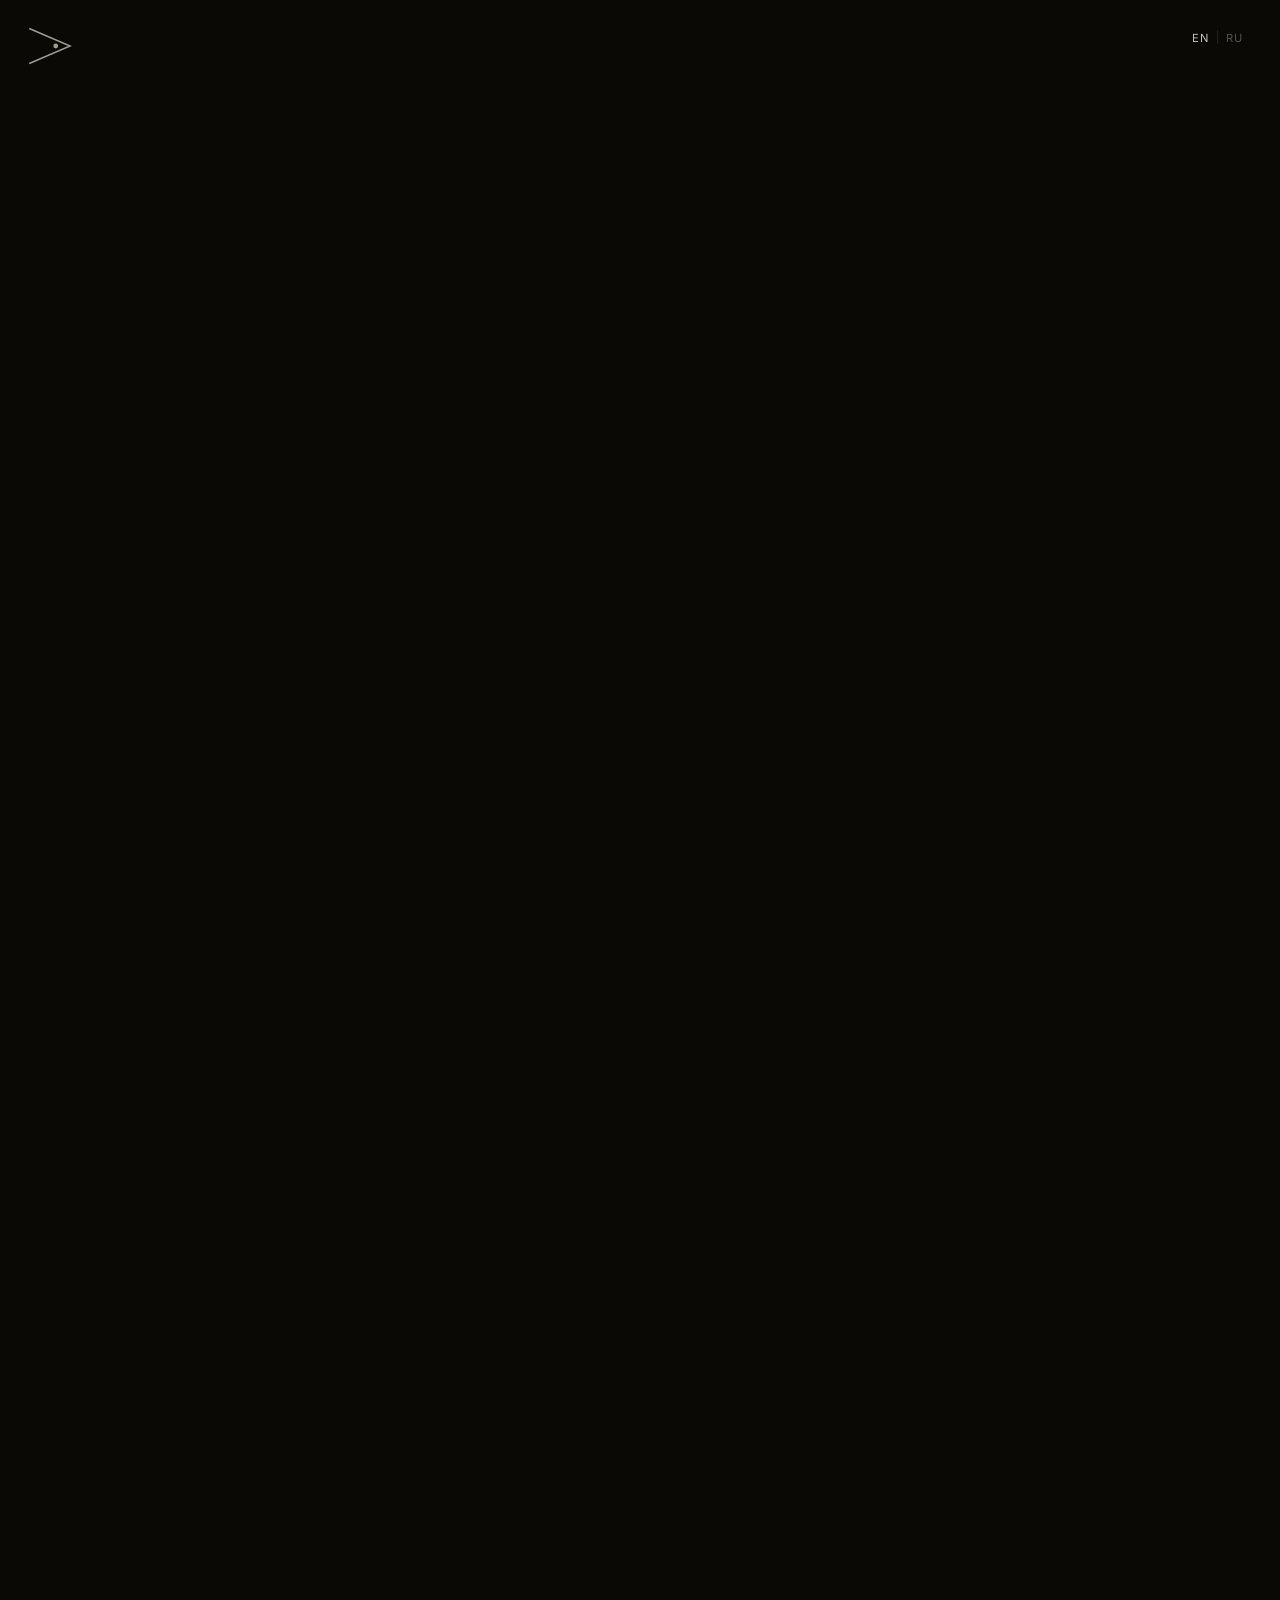
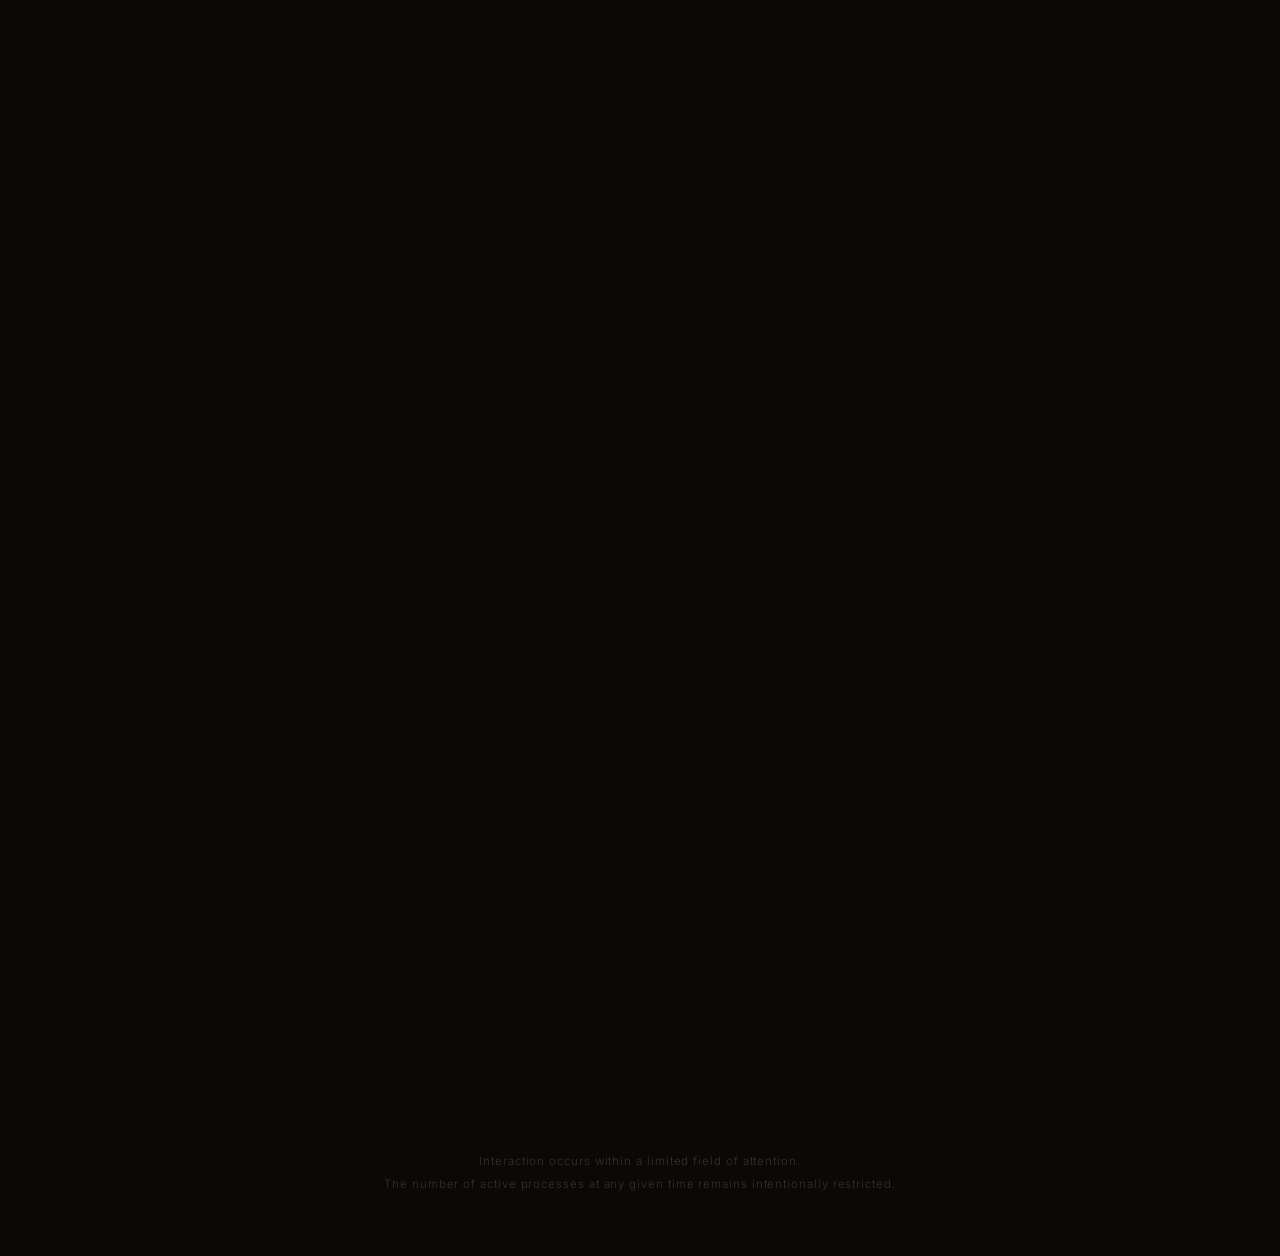
==== commit ff46ac3c: "Logo: fixed top-left, tilted right; restore hero center Co-Authored-By: Claude Opus 4.6 (1M context)" ====
--- a/index.html
+++ b/index.html
@@ -61,10 +61,10 @@
     ══════════════════════════════════════ -->
     <section id="hero">
         <canvas id="particles-canvas"></canvas>
-        <div class="logo-header fade-in">
-          <svg xmlns="http://www.w3.org/2000/svg" viewBox="0 0 100 115" width="40" height="46" style="display:block">
-            <path d="M50 5 L95 105 L5 105" fill="none" stroke="#e8dcc8" stroke-width="3" stroke-linejoin="miter" stroke-linecap="square"/>
-            <circle cx="50" cy="68" r="5" fill="#e8dcc8"/>
+        <div class="logo-header">
+          <svg xmlns="http://www.w3.org/2000/svg" width="44" height="44" viewBox="0 0 92 80">
+            <polyline points="4,76 88,40 4,4" fill="none" stroke="#e8dcc8" stroke-width="3" stroke-linejoin="miter" stroke-linecap="square"/>
+            <circle cx="58" cy="40" r="5" fill="#e8dcc8"/>
           </svg>
         </div>
         <div class="hero-inner">
--- a/style.css
+++ b/style.css
@@ -113,13 +113,14 @@
 ══════════════════════════════════════════════ */
 #hero {
     position: relative;
+    width: 100%;
     min-height: 100vh;
     display: flex;
     align-items: center;
     justify-content: center;
     overflow: hidden;
-    text-align: center;
-}
+}
+
 
 #particles-canvas {
     position: absolute;
@@ -129,9 +130,9 @@
 
 .hero-inner {
     position: relative;
-    z-index: 1;
-    max-width: 640px;
-    padding: 80px 40px;
+    z-index: 2;
+    text-align: center;
+    padding: 80px 24px;
 }
 
 .hero-brand {
@@ -706,14 +707,16 @@
 }
 
 .logo-header {
-  display: flex;
-  justify-content: center;
-  align-items: center;
-  width: 100%;
-  margin-bottom: 20px;
-  opacity: 0.75;
-  z-index: 2;
-  position: relative;
+  position: fixed;
+  top: 24px;
+  left: 28px;
+  z-index: 100;
+  opacity: 0.7;
+  transition: opacity 0.3s;
+}
+
+.logo-header:hover {
+  opacity: 1;
 }
 
 .logo-seal {
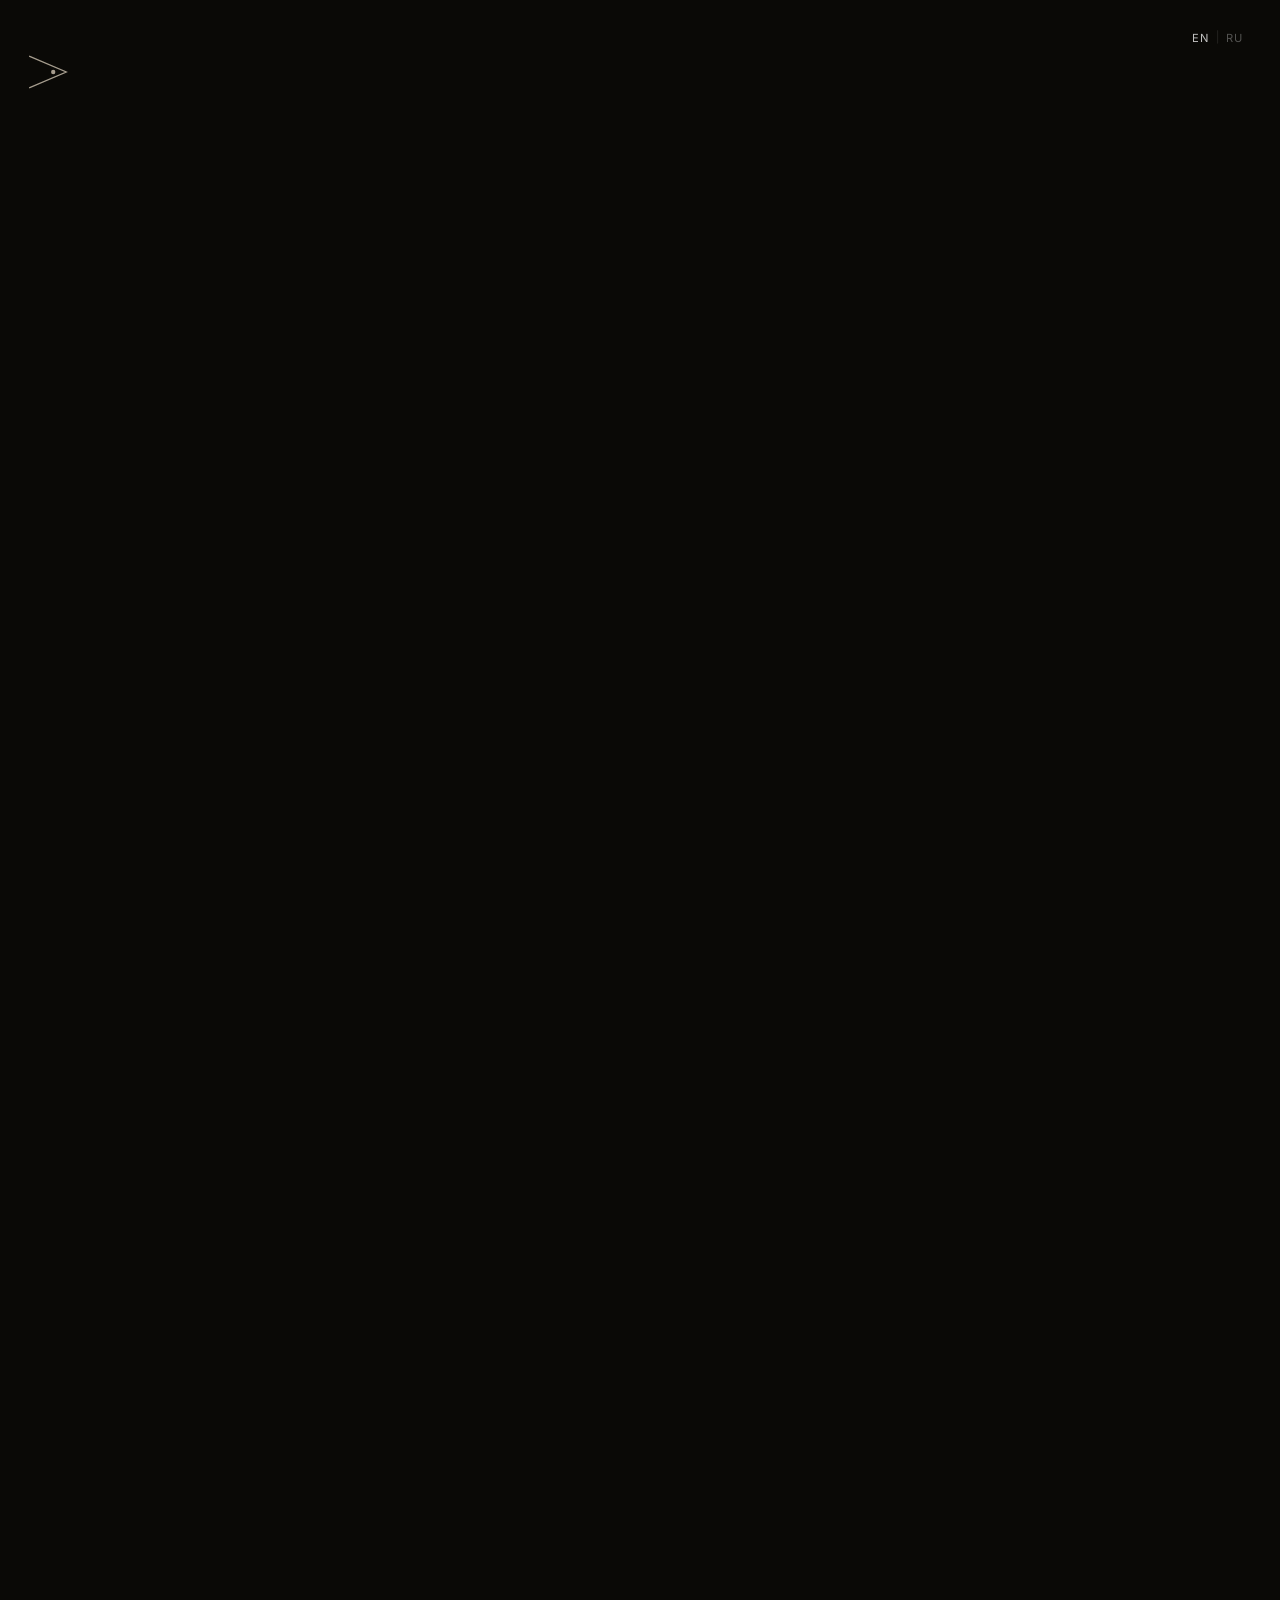
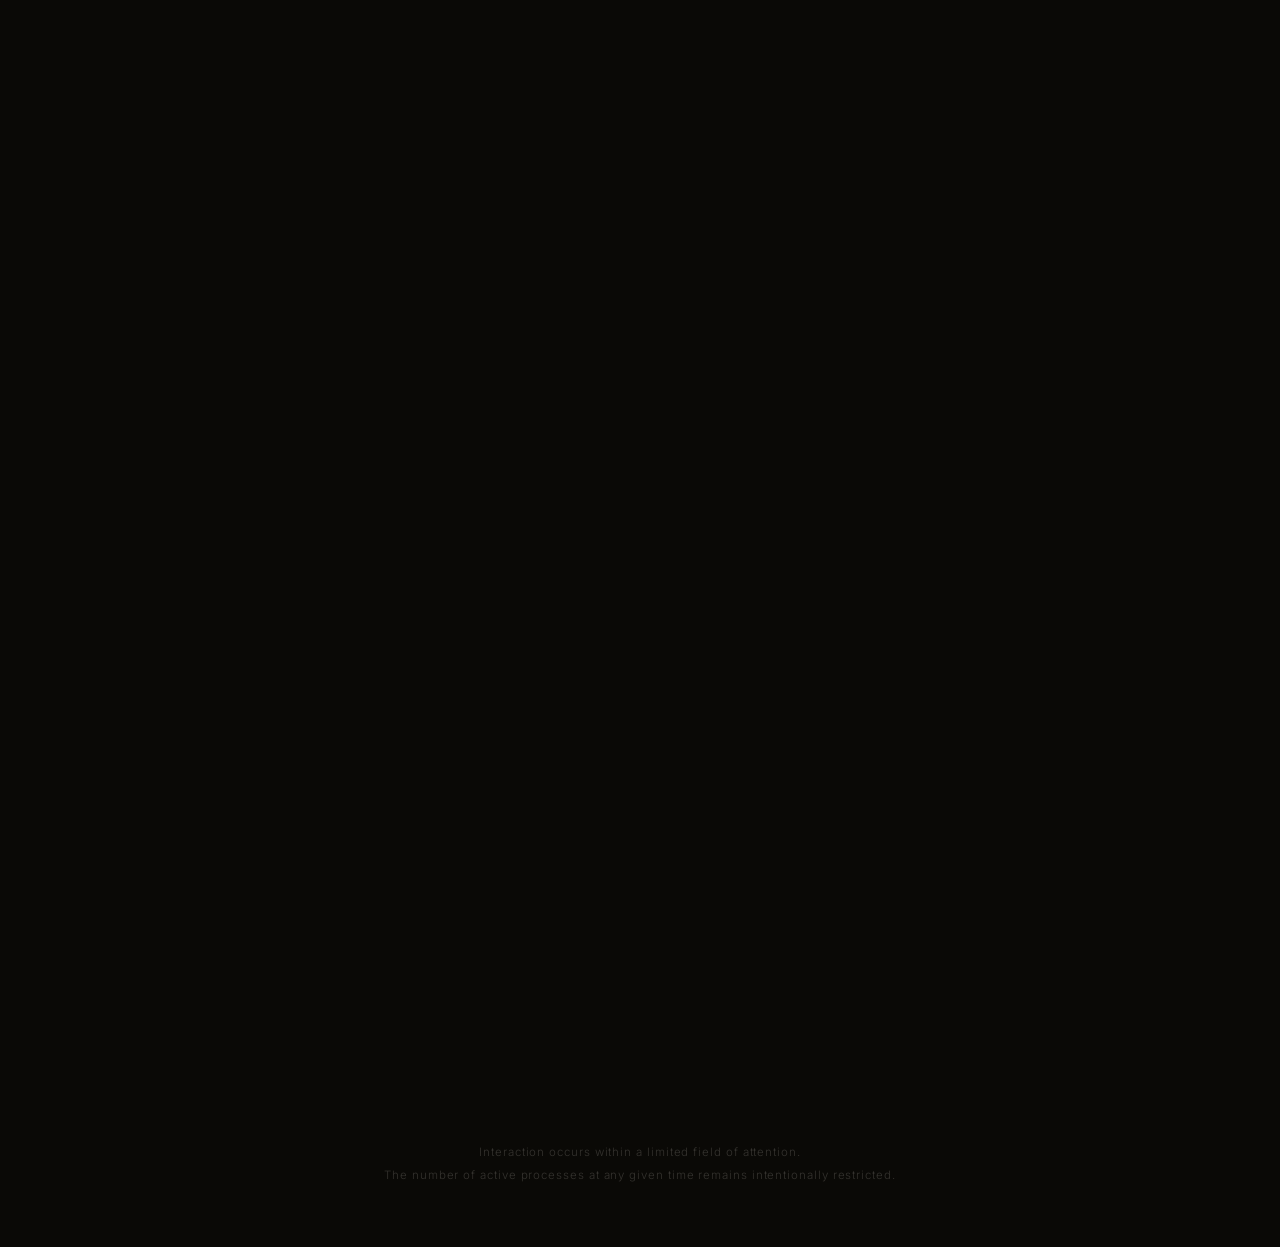
==== commit 95e5d177: "Restore to 44e0d12 + logo fixed top-left tilted right Co-Authored-By: Claude Opus 4.6 (1M context) <" ====
--- a/index.html
+++ b/index.html
@@ -9,11 +9,11 @@
     <meta property="og:description" content="A private space for working with perception, decision-making, and the deeper structure of reality.">
     <meta property="og:type" content="website">
     <meta property="og:url" content="https://atisaf.com/">
-    <meta property="og:image" content="/og-image-en.png">
+    <meta property="og:image" content="og-image-en.png">
     <meta property="og:image:width" content="1200">
     <meta property="og:image:height" content="630">
     <meta name="twitter:card" content="summary_large_image">
-    <meta name="twitter:image" content="/og-image-en.png">
+    <meta name="twitter:image" content="og-image-en.png">
     <title>Quantum Field Mentorship | Akashic Records &amp; Consciousness Work</title>
     <link rel="icon" type="image/svg+xml" href="/favicon.svg">
     <link rel="shortcut icon" href="/favicon.svg">
@@ -61,8 +61,8 @@
     ══════════════════════════════════════ -->
     <section id="hero">
         <canvas id="particles-canvas"></canvas>
-        <div class="logo-header">
-          <svg xmlns="http://www.w3.org/2000/svg" width="44" height="44" viewBox="0 0 92 80">
+        <div class="logo-header fade-in">
+          <svg xmlns="http://www.w3.org/2000/svg" width="40" height="40" viewBox="0 0 92 80">
             <polyline points="4,76 88,40 4,4" fill="none" stroke="#e8dcc8" stroke-width="3" stroke-linejoin="miter" stroke-linecap="square"/>
             <circle cx="58" cy="40" r="5" fill="#e8dcc8"/>
           </svg>
@@ -331,12 +331,6 @@
     ══════════════════════════════════════ -->
     <section id="final">
         <div class="final-inner fade-in">
-            <div class="logo-seal fade-in">
-              <svg xmlns="http://www.w3.org/2000/svg" viewBox="0 0 100 110" width="28" height="32">
-                <path d="M50 6 L94 98 L6 98" fill="none" stroke="rgba(232,220,200,0.35)" stroke-width="2.8" stroke-linejoin="miter" stroke-linecap="square"/>
-                <circle cx="50" cy="63" r="5" fill="rgba(232,220,200,0.35)"/>
-              </svg>
-            </div>
             <p class="final-title" data-i18n="finalTitle">Transformation is inevitable.</p>
             <p class="final-sub" data-i18n="finalSub">The only question is —<br>whether it is conscious.</p>
             <p class="final-extra" data-i18n="finalExtra">Not everyone recognizes the moment when it begins.</p>
--- a/style.css
+++ b/style.css
@@ -113,14 +113,13 @@
 ══════════════════════════════════════════════ */
 #hero {
     position: relative;
-    width: 100%;
     min-height: 100vh;
     display: flex;
     align-items: center;
     justify-content: center;
     overflow: hidden;
-}
-
+    text-align: center;
+}
 
 #particles-canvas {
     position: absolute;
@@ -130,9 +129,9 @@
 
 .hero-inner {
     position: relative;
-    z-index: 2;
-    text-align: center;
-    padding: 80px 24px;
+    z-index: 1;
+    max-width: 640px;
+    padding: 80px 40px;
 }
 
 .hero-brand {
@@ -712,15 +711,4 @@
   left: 28px;
   z-index: 100;
   opacity: 0.7;
-  transition: opacity 0.3s;
-}
-
-.logo-header:hover {
-  opacity: 1;
-}
-
-.logo-seal {
-  display: flex;
-  justify-content: center;
-  margin-bottom: 32px;
-}
+}
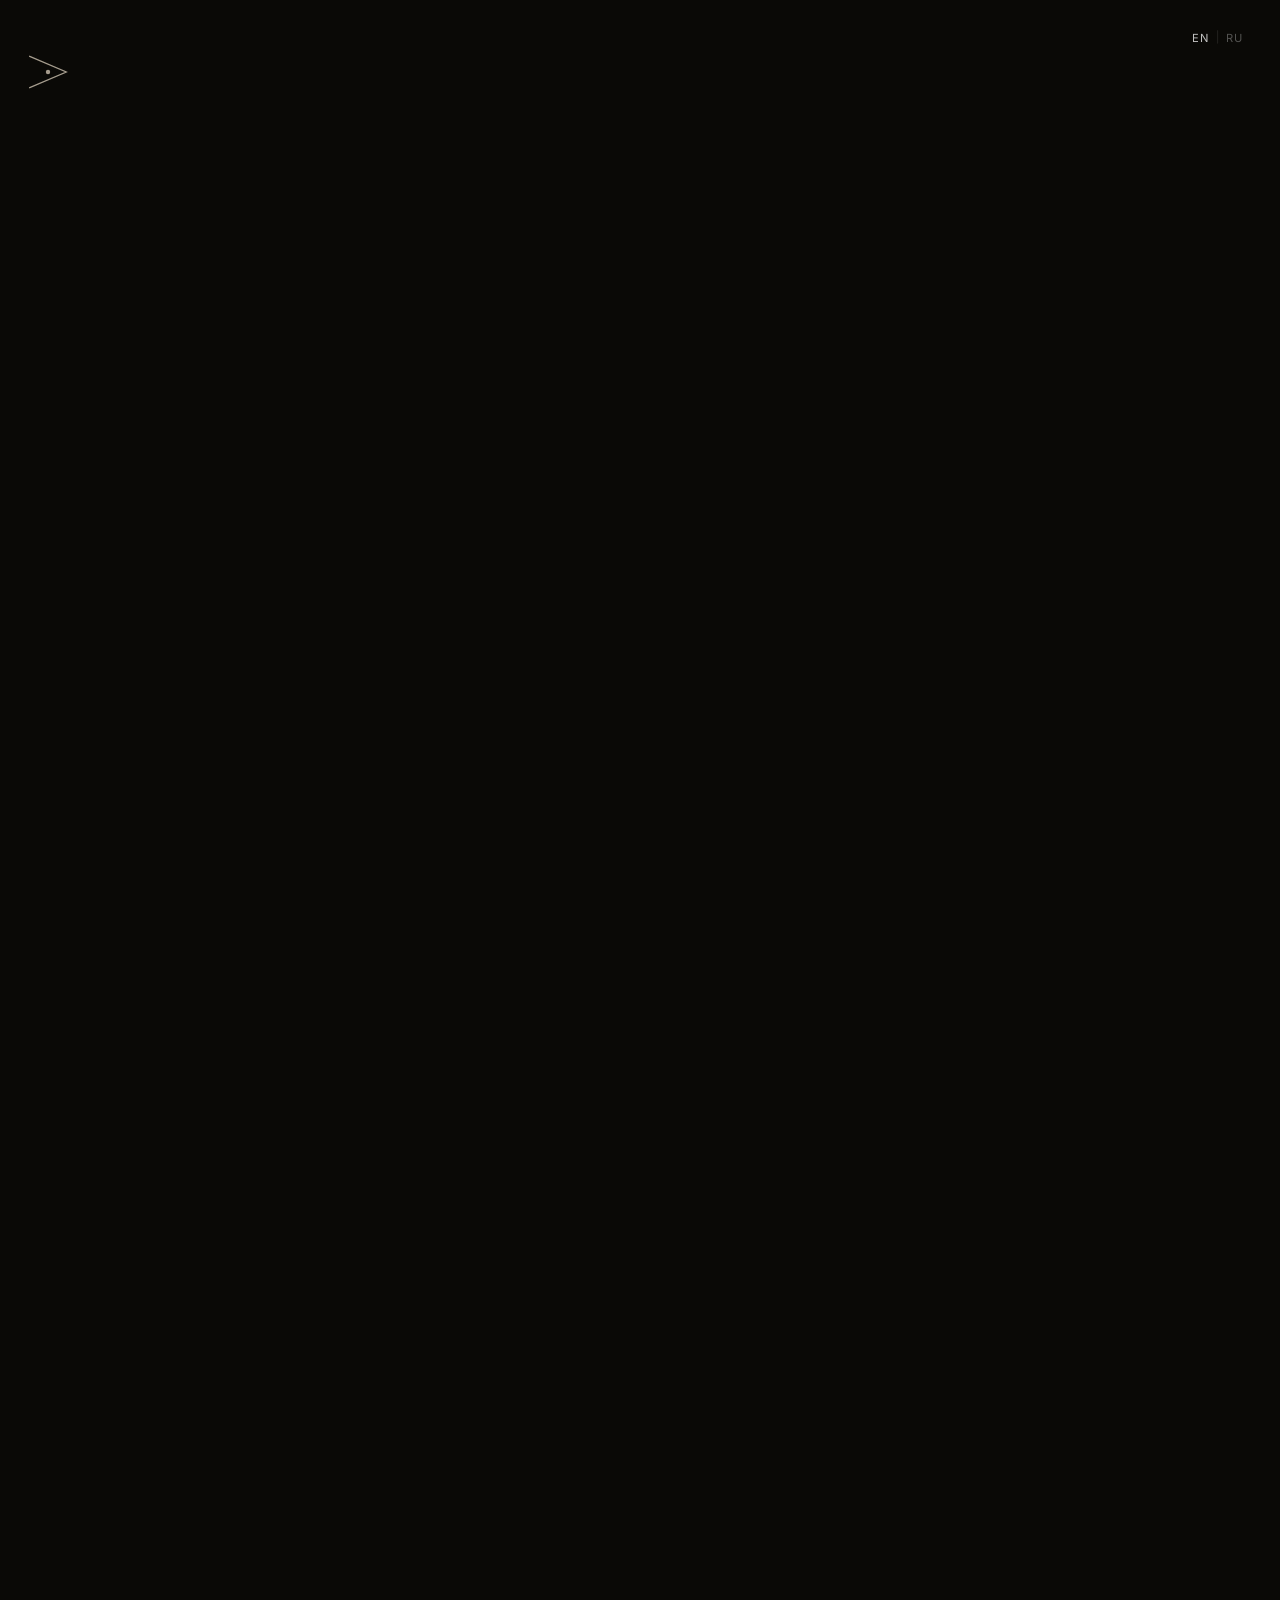
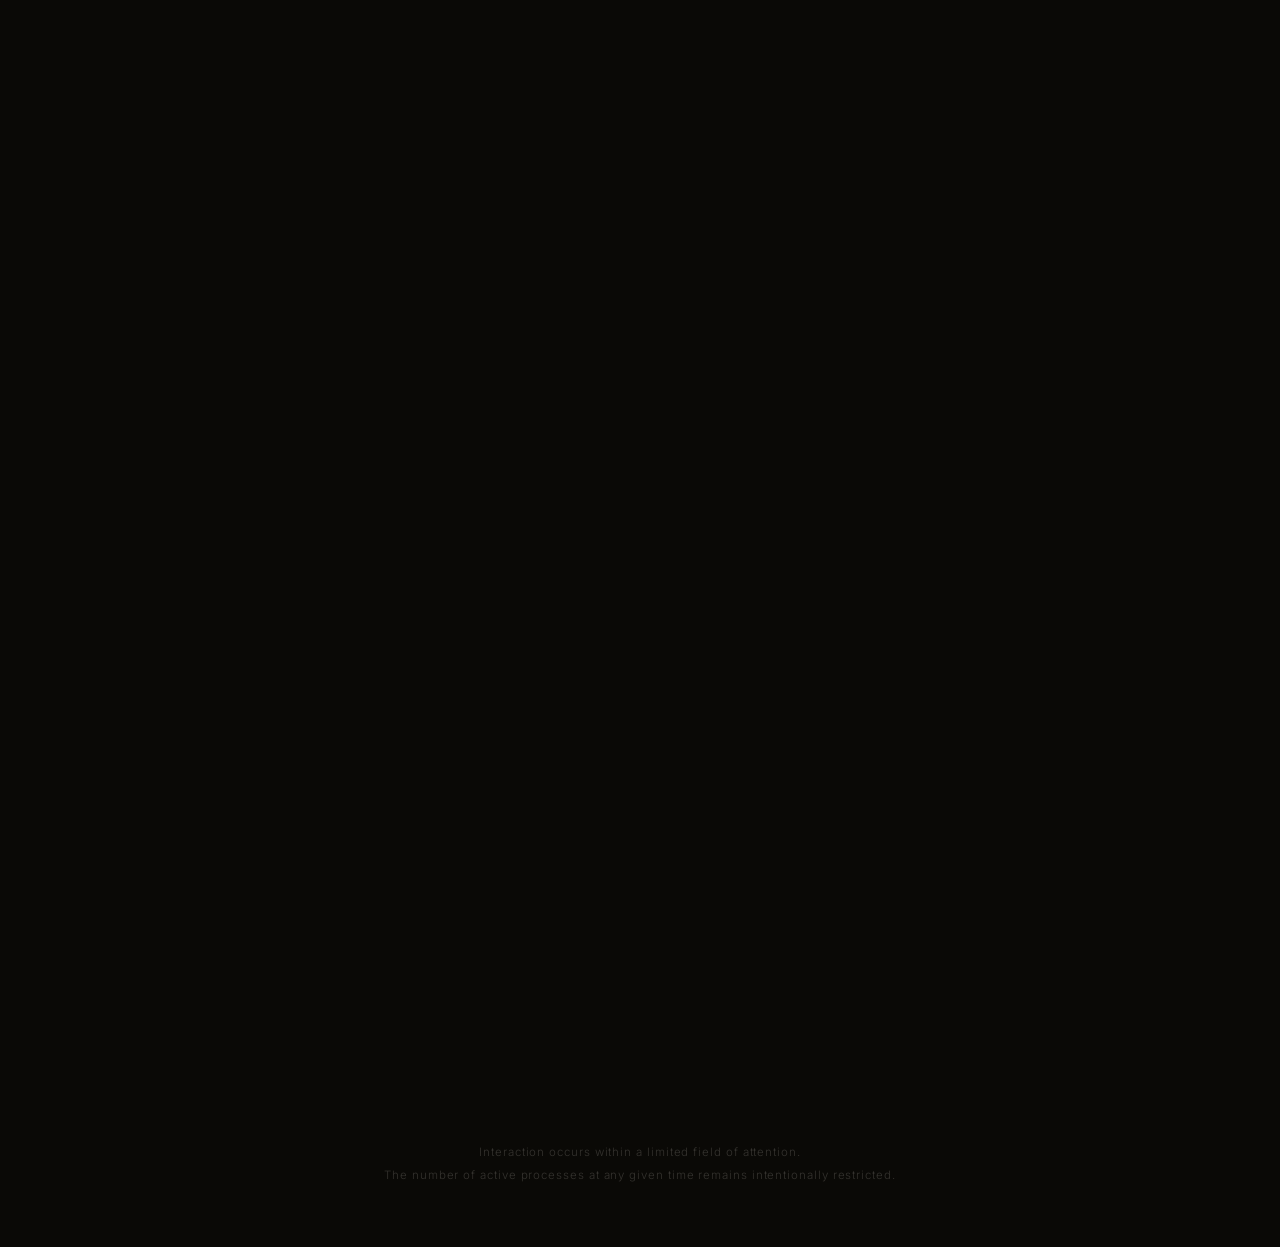
==== commit ea95f7cb: "Fix Core A dot position: move to center of triangle Co-Authored-By: Claude Opus 4.6 (1M context) <no" ====
--- a/index.html
+++ b/index.html
@@ -64,7 +64,7 @@
         <div class="logo-header fade-in">
           <svg xmlns="http://www.w3.org/2000/svg" width="40" height="40" viewBox="0 0 92 80">
             <polyline points="4,76 88,40 4,4" fill="none" stroke="#e8dcc8" stroke-width="3" stroke-linejoin="miter" stroke-linecap="square"/>
-            <circle cx="58" cy="40" r="5" fill="#e8dcc8"/>
+            <circle cx="46" cy="40" r="5" fill="#e8dcc8"/>
           </svg>
         </div>
         <div class="hero-inner">
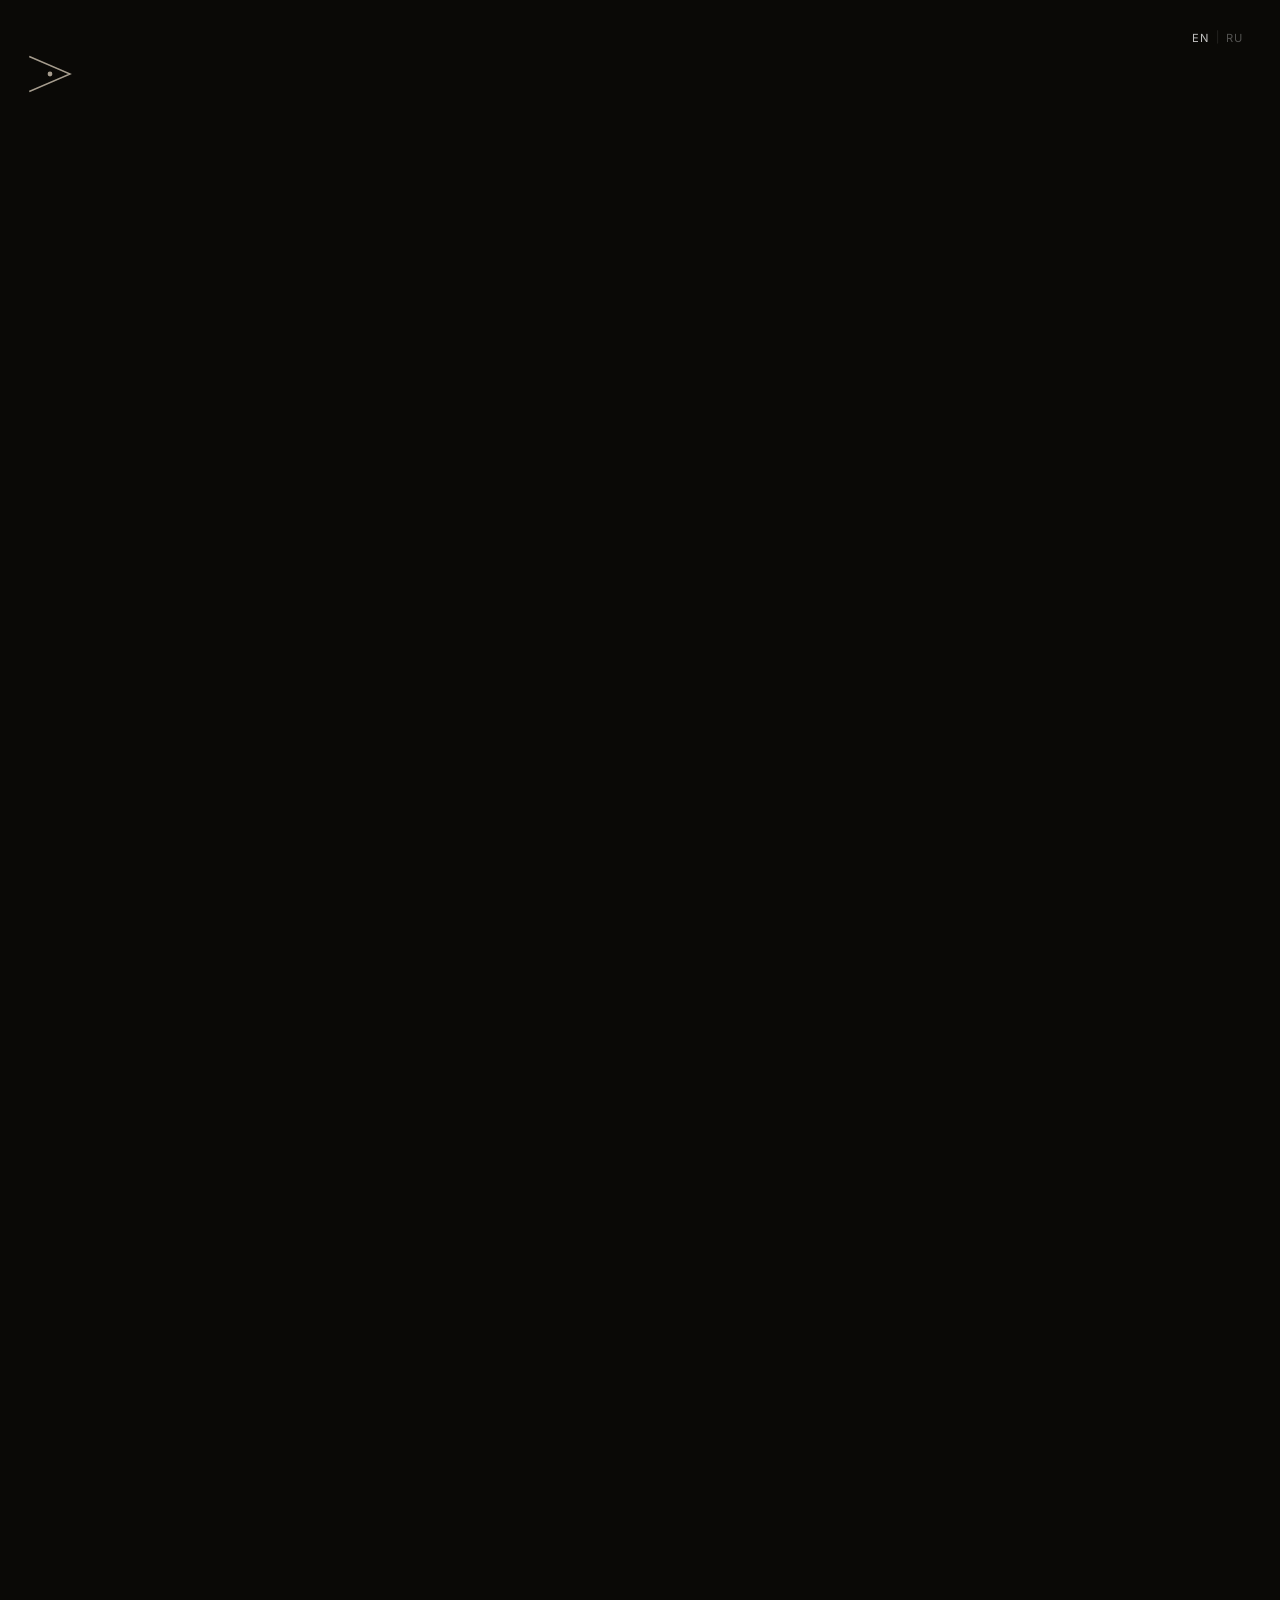
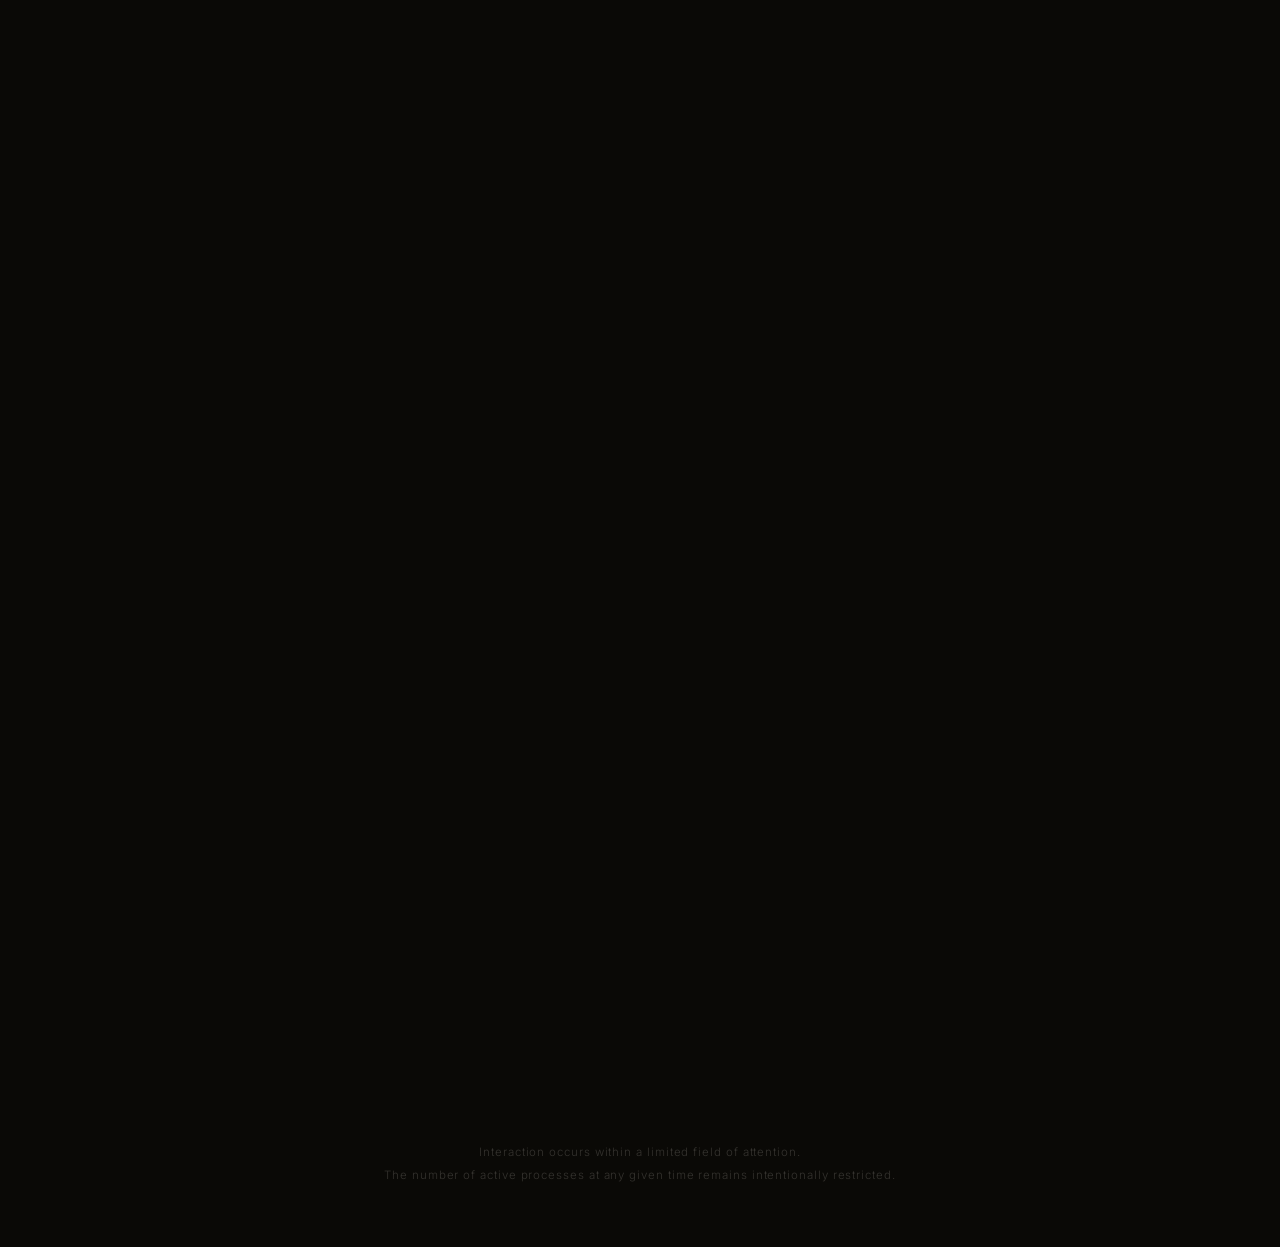
==== commit 134ab58f: "Add Field Notes section: index, first note, sitemap, deeper layer link" ====
--- a/index.html
+++ b/index.html
@@ -4,6 +4,7 @@
     <meta charset="UTF-8">
     <meta name="viewport" content="width=device-width, initial-scale=1.0">
     <meta name="description" content="Mentorship in working with the quantum field and Akashic field. A private space for those ready for irreversible shifts in perception, decision-making, and life direction.">
+    <link rel="canonical" href="https://atisaf.com/">
     <meta name="keywords" content="quantum field mentorship, Akashic field, consciousness transformation, decision-making, perception, leadership">
     <meta property="og:title" content="Mentorship in the Quantum Field">
     <meta property="og:description" content="A private space for working with perception, decision-making, and the deeper structure of reality.">
@@ -62,7 +63,7 @@
     <section id="hero">
         <canvas id="particles-canvas"></canvas>
         <div class="logo-header fade-in">
-          <svg xmlns="http://www.w3.org/2000/svg" width="40" height="40" viewBox="0 0 92 80">
+          <svg xmlns="http://www.w3.org/2000/svg" width="44" height="44" viewBox="0 0 92 80">
             <polyline points="4,76 88,40 4,4" fill="none" stroke="#e8dcc8" stroke-width="3" stroke-linejoin="miter" stroke-linecap="square"/>
             <circle cx="46" cy="40" r="5" fill="#e8dcc8"/>
           </svg>
@@ -136,6 +137,9 @@
                 <p data-i18n="deeperCta"></p>
                 <a href="#recommendation" data-i18n="silentCta"></a>
               </div>
+              <div style="margin-top:32px;padding-top:24px;border-top:1px solid #2A2520;">
+                <a href="/notes/" style="font-family:Inter,sans-serif;font-size:10px;letter-spacing:0.18em;text-transform:uppercase;color:rgba(240,234,224,0.3);text-decoration:none;">Field Notes →</a>
+              </div>
             </div>
 
           </div>
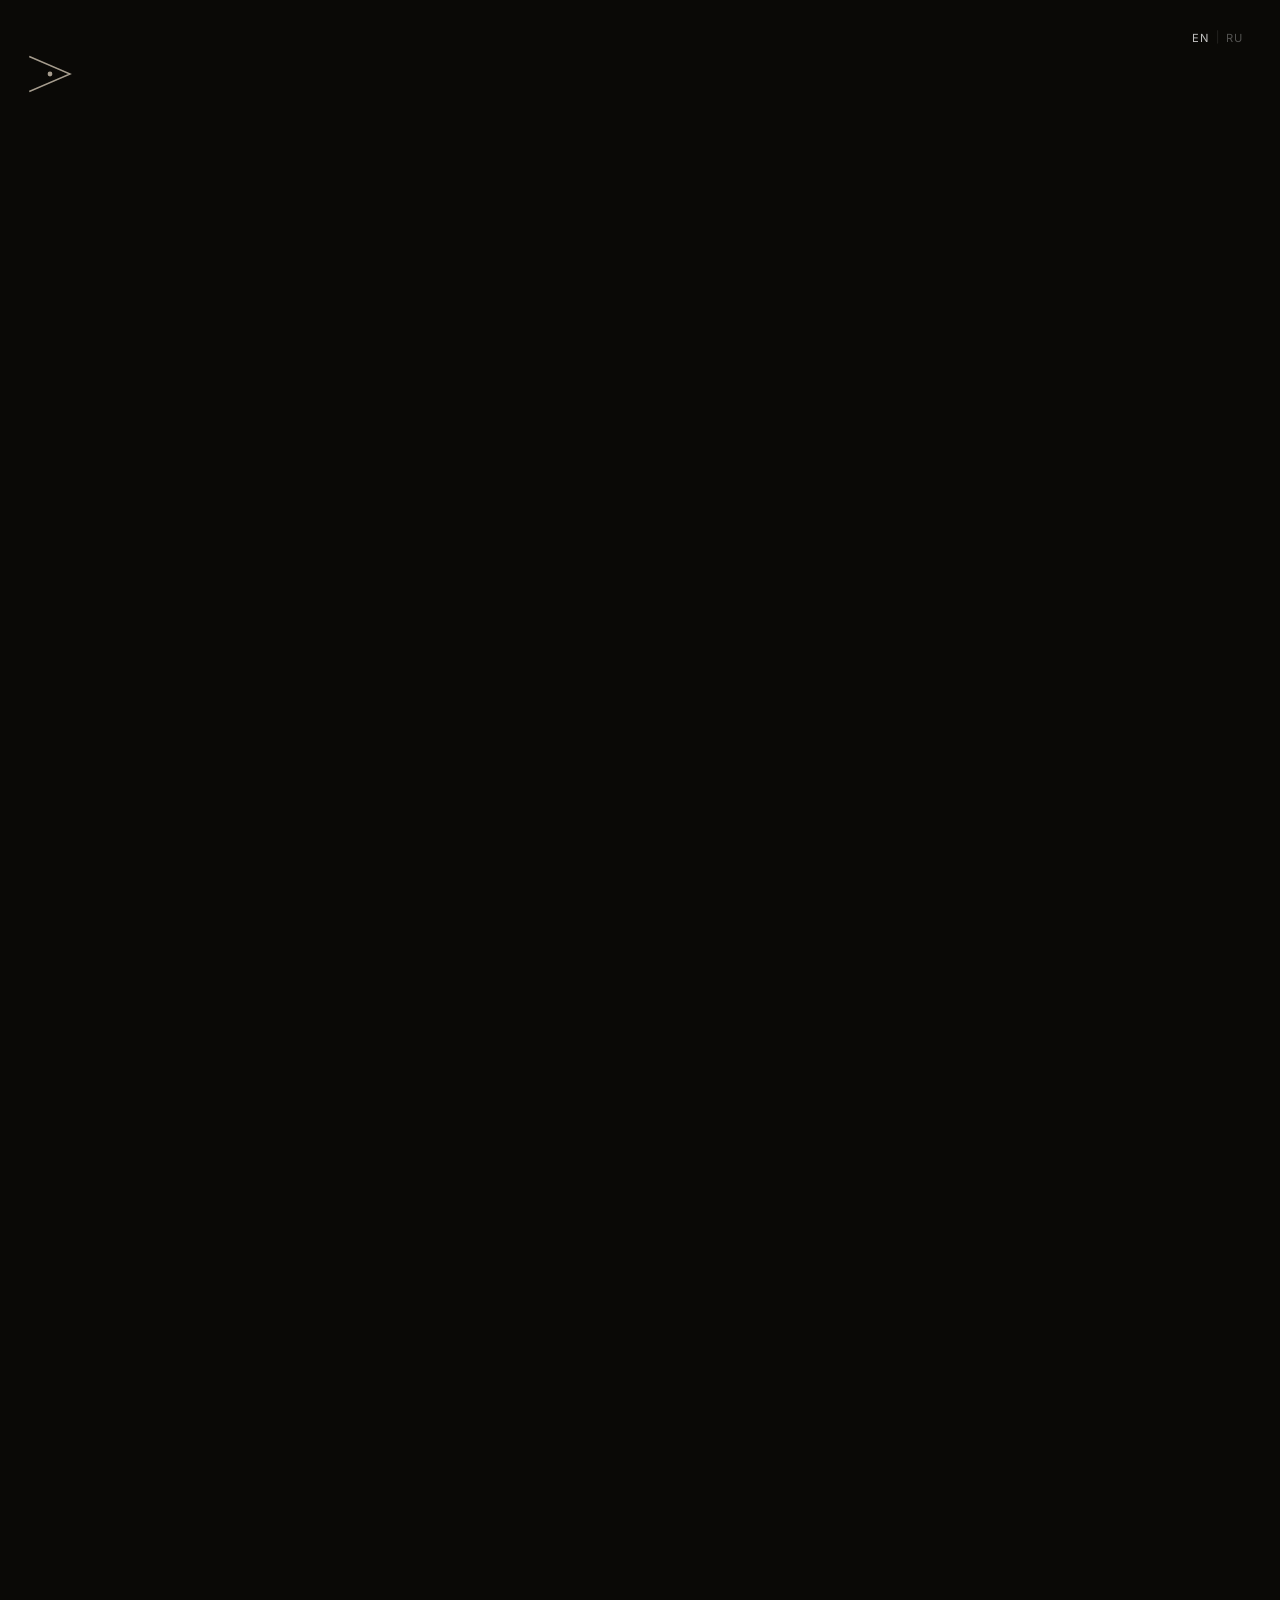
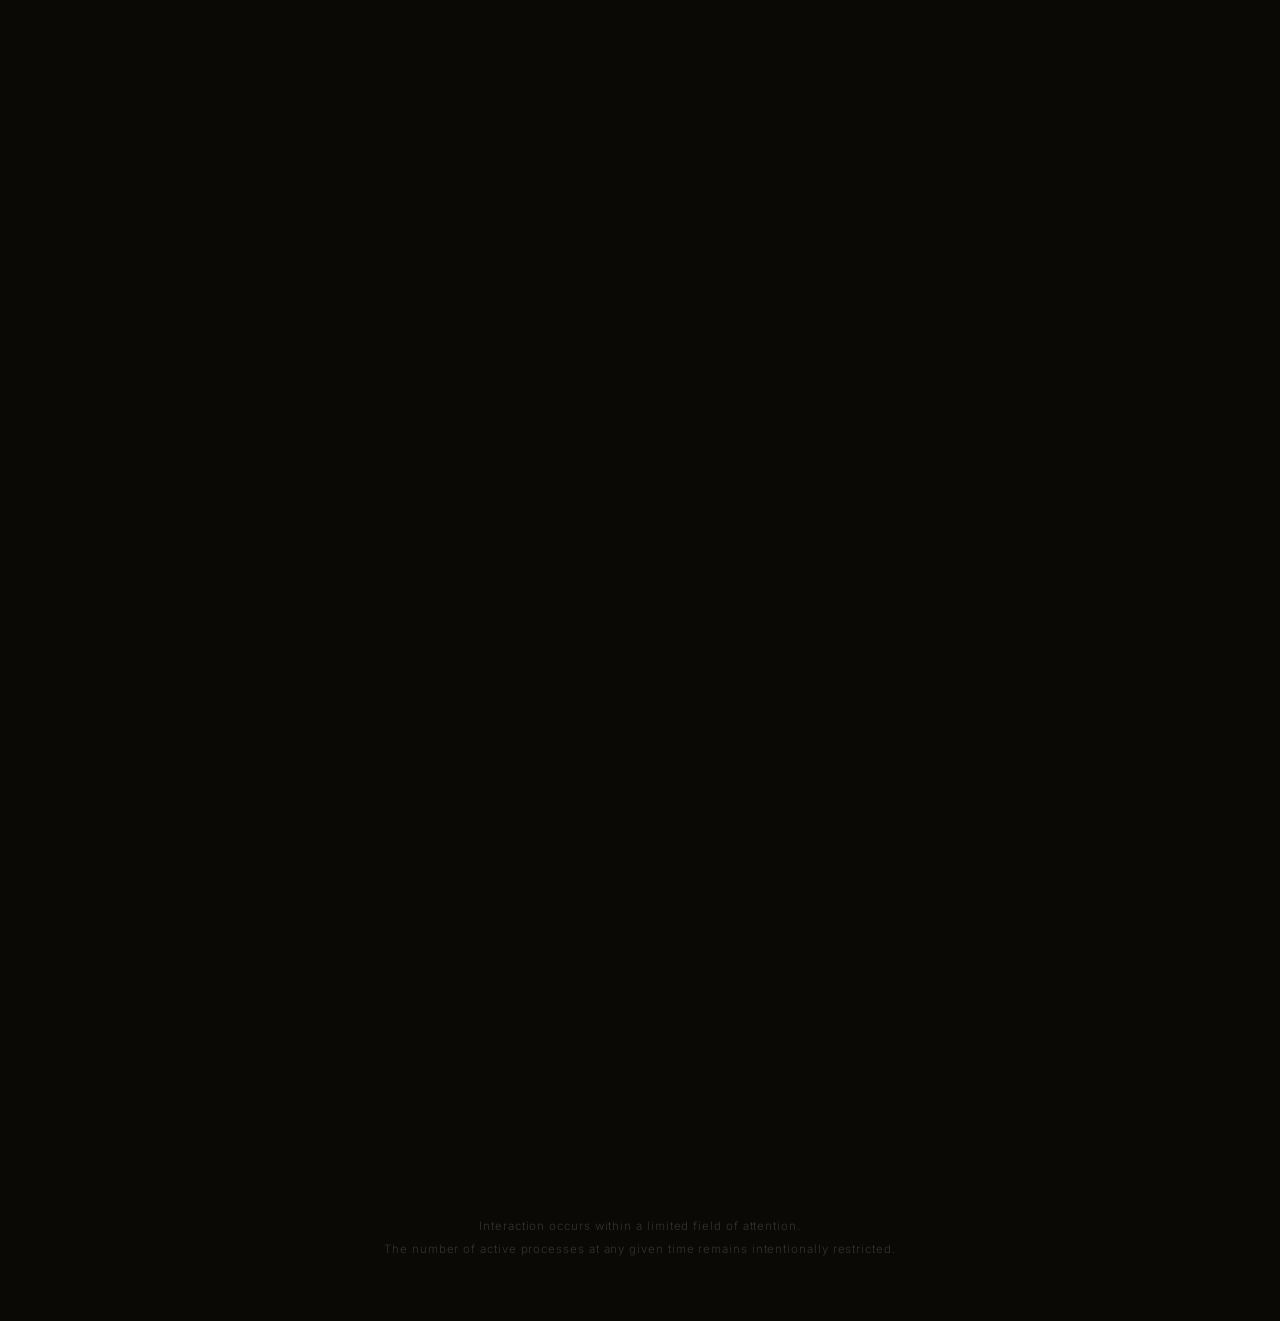
==== commit a7e6334a: "Make Field Notes link visible in Deeper Layer" ====
--- a/index.html
+++ b/index.html
@@ -137,8 +137,9 @@
                 <p data-i18n="deeperCta"></p>
                 <a href="#recommendation" data-i18n="silentCta"></a>
               </div>
-              <div style="margin-top:32px;padding-top:24px;border-top:1px solid #2A2520;">
-                <a href="/notes/" style="font-family:Inter,sans-serif;font-size:10px;letter-spacing:0.18em;text-transform:uppercase;color:rgba(240,234,224,0.3);text-decoration:none;">Field Notes →</a>
+              <div style="margin-top:48px;padding-top:36px;border-top:1px solid #2A2520;">
+                <p style="font-family:Inter,sans-serif;font-size:9px;letter-spacing:0.22em;text-transform:uppercase;color:#A08B5A;margin-bottom:12px;" data-i18n="deeperNotesLabel">Field Notes</p>
+                <a href="/notes/" style="font-family:'Cormorant Garant',serif;font-size:1.15rem;color:#F0EAE0;text-decoration:none;opacity:0.85;letter-spacing:0.02em;" data-i18n="deeperNotesLink">Observations from the field →</a>
               </div>
             </div>
 
